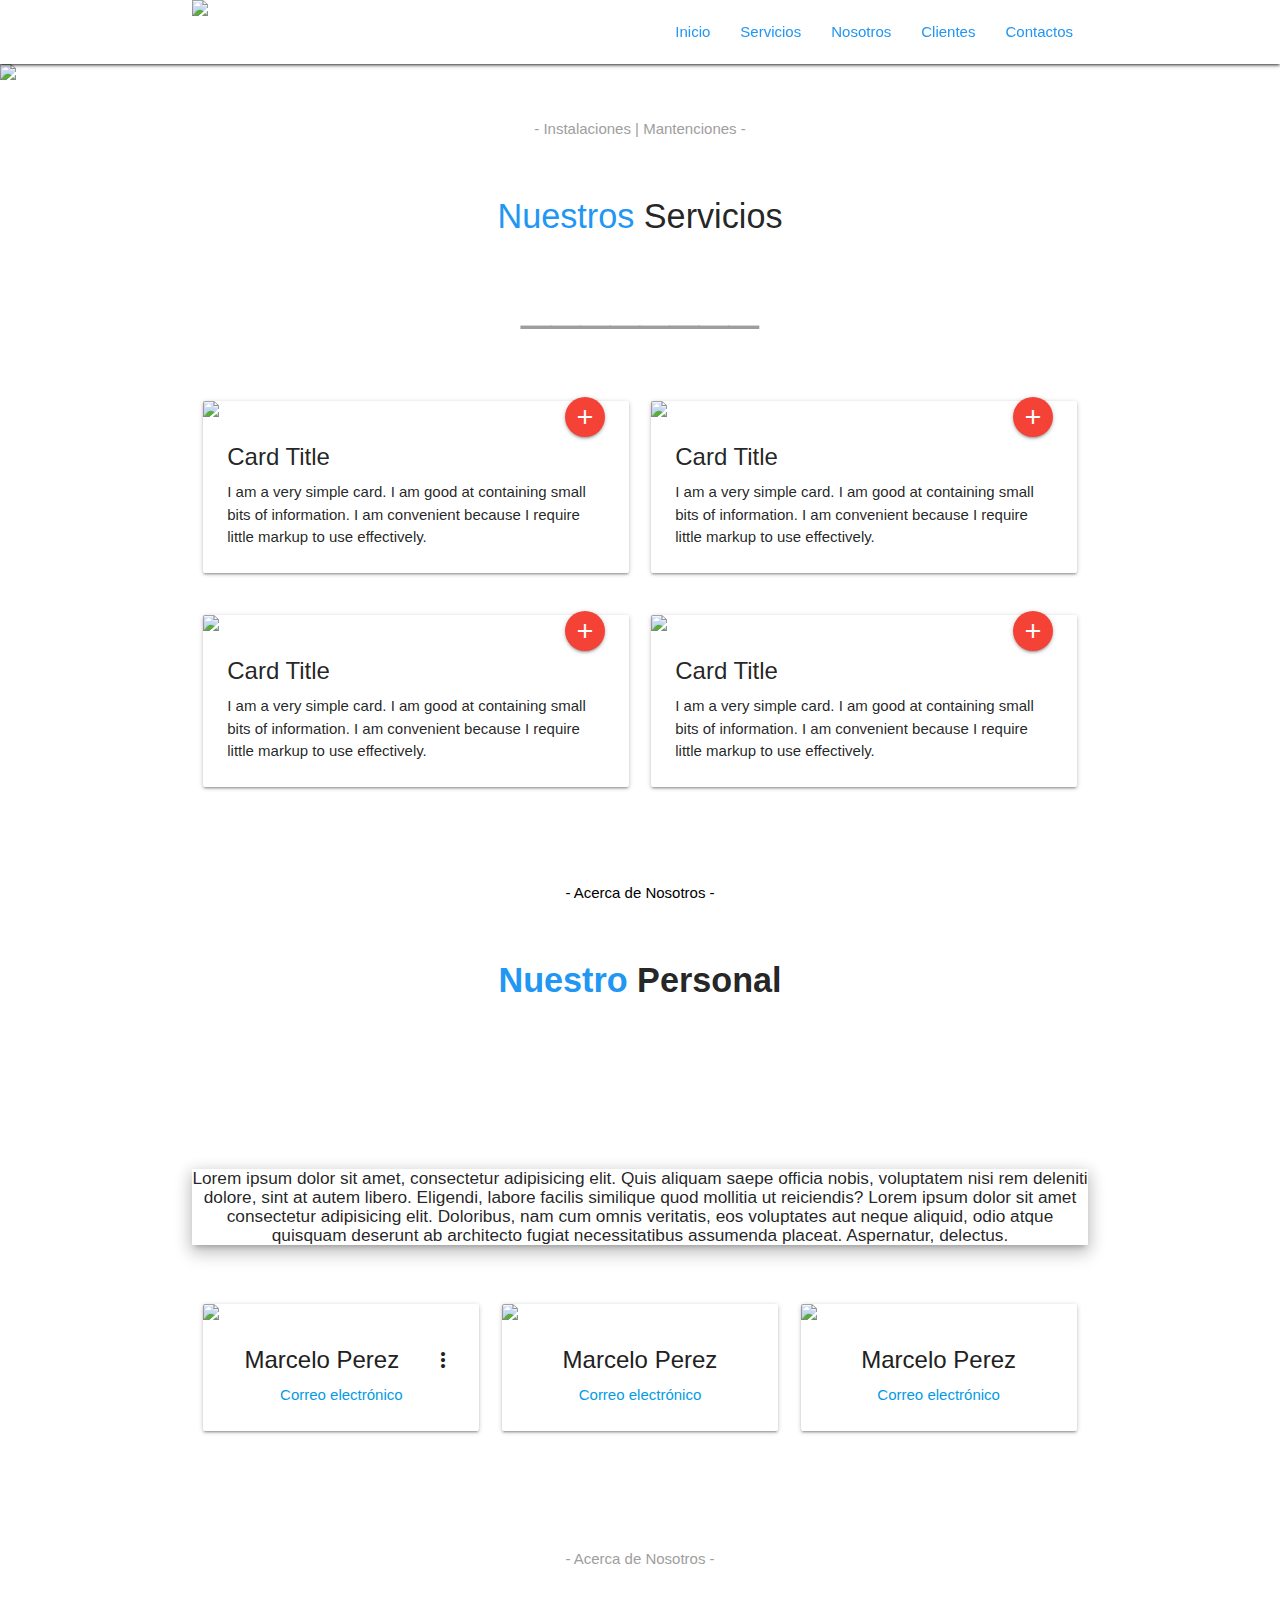
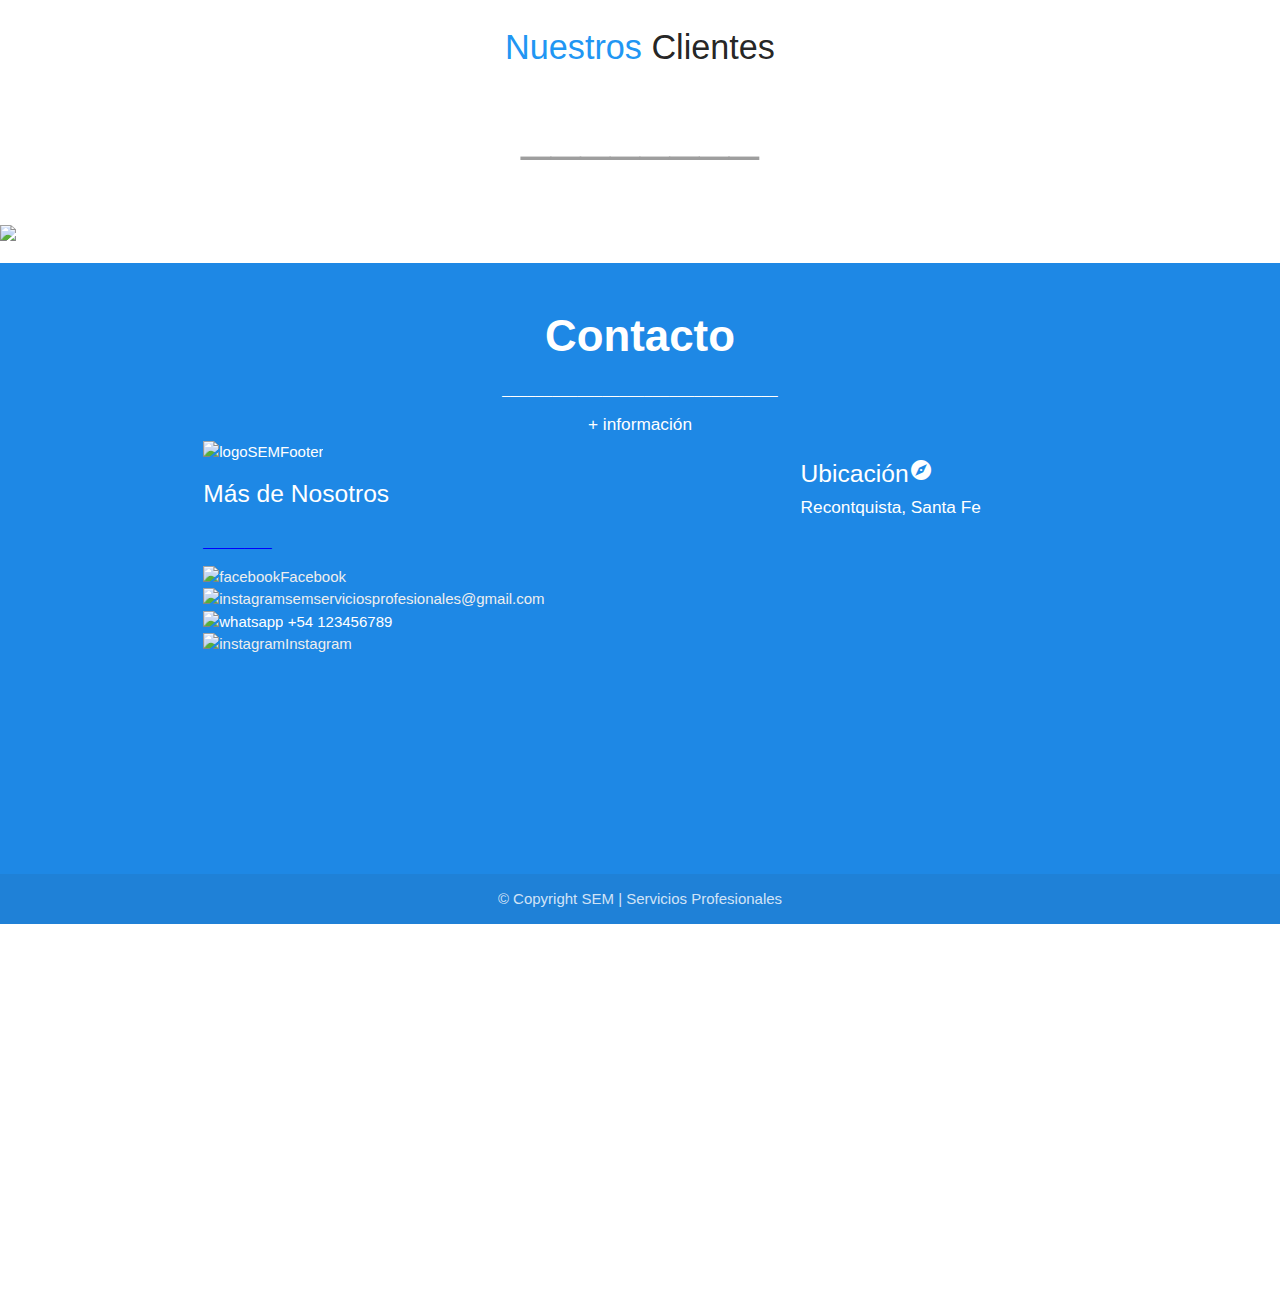
==== index.html @ 1c4431bc "navbar fixed para acceso a li" ====
<!DOCTYPE html>
<html lang="en">

<head>
    <meta charset="UTF-8" />
    <meta http-equiv="X-UA-Compatible" content="IE=edge" />
    <meta name="viewport" content="width=device-width, initial-scale=1.0" />

    <!-- Title -->
    <title>SEM | Servicios Profesionales</title>

    <!-- Meta -->
    <meta name="description" content="Somos una empresa dedicada a brindar asesoramiento en materia de
    Seguridad y Salud Ocupacional, Medio Ambiente, Calidad y Servicios de
    Ingeniería en general a empresas de diferentes rubros y/o actividades,
    buscando a través de nuestro servicio acompañar al crecimiento de sus
    unidades de negocio.">
    <meta name="keywords" content="SERVICIOS, HIGIENE, SEGURIDAD, GESTION AMBIENTAL, NORMAS ISO, AMBIENTE, SEGURO">

    <!-- Link CSS -->
    <link rel="stylesheet" href="/estilos.css" />

    <!-- Link Fuentes e Íconos -->
    <link rel="preconnect" href="https://fonts.googleapis.com" />
    <link rel="preconnect" href="https://fonts.gstatic.com" crossorigin />
    <link href="https://fonts.googleapis.com/css2?family=Open+Sans:wght@300&display=swap" rel="stylesheet" />
    <link href="https://fonts.googleapis.com/icon?family=Material+Icons" rel="stylesheet" />

    <!-- Configuracion de Materilize -->
    <link rel="stylesheet" href="https://cdnjs.cloudflare.com/ajax/libs/materialize/1.0.0/css/materialize.min.css" />

    <!-- Link logo -->
    <link rel="icon" href="images/nuevoLogo.png">
</head>

<body>
    <!-- NAVBAR -->
    <header>
        <nav class="navbar-fixed">
            <nav class="white">
                <div class="nav-wrapper container">
                    <a href="index.html" class="brand-logo"><img class="responsive-img"
                            src="images/semServiciosProfesionalesLogo.png" alt="logoSEM"></a>
                    <a href="#" data-target="mobile-demo" class="sidenav-trigger blue-text"><i
                            class="material-icons">menu</i></a>
                    <ul class="right hide-on-med-and-down">
                        <li><a class="blue-text" href="index.html">Inicio</a></li>
                        <li><a class="blue-text" href="#servicios">Servicios</a></li>
                        <li><a class="blue-text" href="#nosotros">Nosotros</a></li>
                        <li><a class="blue-text" href="#clientes">Clientes</a></li>
                        <li><a class="blue-text" href="#contactos">Contactos</a></li>
                    </ul>
                </div>
            </nav>
        </nav>

        <ul class="sidenav" id="mobile-demo">
            <li class="center">
                <div class="user-view">
                    <div class="background">
                        <img src="images/carousel_3.jpg" alt="fondoSideNav">
                    </div>
                    <a href="#user"><img class="circle" src="images/nuevoLogo.png"></a>
                    <a href="#name"><span class="white-text name">SEM | Servicios Profesionales</span></a>
                    <a href="#email"><span class="white-text email">semserviciosprofesionales@gmail.com</span></a>
                </div>
            </li>

            <li class=" teal lighten-5"><a class="blue-text" href="index.html">Inicio</a></li>
            <li><a class="blue-text" href="#servicios">Servicios</a></li>
            <li class=" teal lighten-5"><a class="blue-text" href="#nosotros">Nosotros</a></li>
            <li><a class="blue-text" href="#clientes">Clientes</a></li>
            <li class=" teal lighten-5"><a class="blue-text" href="#contactos">Contactos</a></li>
        </ul>
    </header>

    <!-- INICIO -->
    <main>
        <!-- CAROUSEL -->
        <div class="carousel carousel-slider">
            <a class="carousel-item" href="#!"><img src="images/imgSlide1.png" /></a>
            <a class="carousel-item" href="#!"><img src="images/imgSlide1.png" /></a>
            <a class="carousel-item" href="#!"><img src="images/imgSlide1.png" /></a>
        </div>

        <!-- SERVICIOS -->
        <br id="servicios">
        <div class="container center">
            <div class="row">
                <div class="col s12">
                    <p class="grey-text cuerpoPresentacionServicio">- Instalaciones | Mantenciones -</p>
                </div>
            </div>
            <div class="row">
                <div class="col s12">
                    <h4 class="cuerpoPresentacionServicio"><span class="blue-text">Nuestros</span> Servicios</h4>
                    <h2 class="grey-text cuerpoPresentacionServicio">________</h2>
                </div>
            </div>
        </div>
        <br>

        <!-- CARTA P/ SERVICIOS -->
        <div class="row container">
            <div class="col s12 m6">
                <div class="card">
                    <div class="card-image">
                        <img src="images/imgSlideIngenieria.png">
                        <a class="btn-floating halfway-fab waves-effect waves-light red"><i
                                class="material-icons">add</i></a>
                    </div>
                    <div class="card-content">
                        <span class="card-title">Card Title</span>
                        <p>I am a very simple card. I am good at containing small bits of information. I am convenient
                            because I require little markup to use effectively.</p>
                    </div>
                </div>
            </div>
            <div class="col s12 m6">
                <div class="card">
                    <div class="card-image">
                        <img src="images/imgSlideIngenieria.png">
                        <a class="btn-floating halfway-fab waves-effect waves-light red"><i
                                class="material-icons">add</i></a>
                    </div>
                    <div class="card-content">
                        <span class="card-title">Card Title</span>
                        <p>I am a very simple card. I am good at containing small bits of information. I am
                            convenient because I require little markup to use effectively.</p>
                    </div>
                </div>
            </div>
        </div>

        <div class="row container">
            <div class="col s12 m6">
                <div class="card">
                    <div class="card-image">
                        <img src="images/imgSlideIngenieria.png">
                        <a class="btn-floating halfway-fab waves-effect waves-light red"><i
                                class="material-icons">add</i></a>
                    </div>
                    <div class="card-content">
                        <span class="card-title">Card Title</span>
                        <p>I am a very simple card. I am good at containing small bits of information. I am convenient
                            because I require little markup to use effectively.</p>
                    </div>
                </div>
            </div>
            <div class="col s12 m6">
                <div class="card">
                    <div class="card-image">
                        <img src="images/imgSlideIngenieria.png">
                        <a class="btn-floating halfway-fab waves-effect waves-light red"><i
                                class="material-icons">add</i></a>
                    </div>
                    <div class="card-content">
                        <span class="card-title">Card Title</span>
                        <p>I am a very simple card. I am good at containing small bits of information. I am
                            convenient because I require little markup to use effectively.</p>
                    </div>
                </div>
            </div>
        </div>

        <!-- NOSOTROS -->
        <div id="nosotros">
            <br><br>
            <div class="container center">
                <div class="row">
                    <div class="col s12">
                        <p class="black-text cuerpoPresentacionServicio">- Acerca de Nosotros -</p>
                    </div>
                </div>
                <div class="row">
                    <div class="col s12">
                        <h4 class="cuerpoPresentacionServicio"><b><span class="blue-text">Nuestro</span> Personal</h4>
                        </b>
                        <h2 class="white-text cuerpoPresentacionServicio">________</h2>
                    </div>
                </div>
            </div>
            <br>

            <div id="cardNosotros" class="container z-depth-3">
                <h6 class="center">
                    Lorem ipsum dolor sit amet, consectetur adipisicing elit. Quis aliquam saepe officia nobis,
                    voluptatem nisi rem deleniti dolore, sint at autem libero. Eligendi, labore facilis similique quod
                    mollitia ut reiciendis? Lorem ipsum dolor sit amet consectetur adipisicing elit. Doloribus, nam cum
                    omnis veritatis, eos voluptates aut neque aliquid, odio atque quisquam deserunt ab architecto fugiat
                    necessitatibus assumenda placeat. Aspernatur, delectus.
                </h6>
            </div>

            <div class="center"><br><br>
                <div class="row container">
                    <div class="col s12 m4">
                        <div class="card">
                            <div class="card-image waves-effect waves-block waves-light">
                                <img class="activator" src="images/marceloPrez.jpg">
                            </div>
                            <div class="card-content">
                                <span class="card-title activator grey-text text-darken-4">Marcelo Perez<i
                                        class="material-icons right">more_vert</i></span>
                                <p><a href="#">Correo electrónico</a></p>
                            </div>
                            <div class="card-reveal">
                                <span class="card-title grey-text text-darken-4">Información Personal</span>
                                <p>
                                    Here is some more information about this product that is only revealed once clicked
                                    on.
                                </p>
                            </div>
                        </div>
                    </div>

                    <div class="col s12 m4">
                        <div class="card">
                            <div class="card-image waves-effect waves-block waves-light">
                                <img class="activator" src="images/marceloPrez.jpg">
                            </div>
                            <div class="card-content">
                                <span class="card-title activator grey-text text-darken-4">Marcelo Perez</span>
                                <p><a href="#">Correo electrónico</a></p>
                            </div>
                            <div class="card-reveal">
                                <span class="card-title grey-text text-darken-4">Información Personal</span>
                                <p>
                                    Here is some more information about this product that is only revealed once clicked
                                    on.
                                </p>
                            </div>
                        </div>
                    </div>

                    <div class="col s12 m4">
                        <div class="card">
                            <div class="card-image waves-effect waves-block waves-light">
                                <img class="activator" src="images/marceloPrez.jpg">
                            </div>
                            <div class="card-content">
                                <span class="card-title activator grey-text text-darken-4">Marcelo Perez</span>
                                <p><a href="#">Correo electrónico</a></p>
                            </div>
                            <div class="card-reveal">
                                <span class="card-title grey-text text-darken-4">Información Personal</span>
                                <p>
                                    Here is some more information about this product that is only revealed once clicked
                                    on.
                                </p>
                            </div>
                        </div>
                    </div>
                </div>
                <br>
            </div>
        </div>

        <!-- CLIENTES -->
        <br><br id="clientes">
        <div class="container center">
            <div class="row">
                <div class="col s12">
                    <p class="grey-text cuerpoPresentacionServicio">- Acerca de Nosotros -</p>
                </div>
            </div>
            <div class="row">
                <div class="col s12">
                    <h4 class="cuerpoPresentacionServicio"><span class="blue-text">Nuestros</span> Clientes</h4>
                    <h2 class="grey-text cuerpoPresentacionServicio">________</h2>
                </div>
            </div>
        </div>
        <br>

        <div class="carousel carousel-slider container">
            <a class="carousel-item" href="#!"><img src="images/tiraEmpresas1.jpg"></a>
            <a class="carousel-item" href="#!"><img src="images/tiraEmpresas2.jpg"></a>
            <a class="carousel-item" href="#!"><img src="images/tiraEmpresas3.jpg"></a>
        </div>
        <br>
    </main>



    <!-- FOOTER -->
    <footer id="contactos" class="page-footer" style="background-color: #1e88e5;">
        <div class="container">
            <div class="row">
                <div class="center container">
                    <h3 class="contactoFooter"><b>Contacto</b></h3>
                    <p class="contactoFooter">_________________________________</p>
                    <h6>+ información</h6>
                </div>

                <div class="col l6 s12">
                    <img class="hide-on-med-and-down" id="imagenFooter" src="images/nuevoLogo.png" alt="logoSEMFooter">
                    <h5>Más de Nosotros</h5>
                    <h5 style="color: blue;"><b>_____</b></h5>
                    <ul>
                        <li class="listFooter">
                            <a class="grey-text text-lighten-3" target="_blank1" href="#"><img class="responsive-img"
                                    src="images/facebook.svg" alt="facebook" /><span>Facebook</span></a>
                        </li>
                        <li class="listFooter">
                            <a class="grey-text text-lighten-3" href="#" target="_blank2"><img class="responsive-img"
                                    src="images/correo.svg"
                                    alt="instagram" /><span>semserviciosprofesionales@gmail.com</span></a>
                        </li>
                        <li class="listFooter">
                            <img src="images/whatsapp.svg" alt="whatsapp" /><span> +54 123456789</span>
                        </li>
                        <li class="listFooter">
                            <a class="grey-text text-lighten-3" href="#" target="_blank3"><img class="responsive-img"
                                    src="images/instagram.svg" alt="instagram" /><span>Instagram</span></a>
                        </li>
                    </ul>
                </div>
                <div class="col l4 offset-l2 s12 hide-on-med-and-down">
                    <h5 class="white-text">Ubicación<i class="material-icons">explore</i></h5>
                    <h6>Recontquista, Santa Fe</h6>
                    <ul>
                        <iframe
                            src="https://www.google.com/maps/embed?pb=!1m18!1m12!1m3!1d55742.57929769755!2d-59.70052361012968!3d-29.167288746682278!2m3!1f0!2f0!3f0!3m2!1i1024!2i768!4f13.1!3m3!1m2!1s0x944eba9a3ba2dbab%3A0x350cd5b5c9792e95!2sReconquista%2C%20Santa%20Fe!5e0!3m2!1ses-419!2sar!4v1646677681670!5m2!1ses-419!2sar"
                            width="400" height="300" style="border:0;" allowfullscreen="" loading="lazy"></iframe>
                    </ul>
                </div>
            </div>
        </div>
        <div class="footer-copyright">
            <div class="container center">© Copyright SEM | Servicios Profesionales</div>
        </div>
    </footer>

    <!-- Configuracion de Materilize -->
    <script src="https://cdnjs.cloudflare.com/ajax/libs/materialize/1.0.0/js/materialize.min.js"></script>
    <!-- NavBar -->
    <script>
        document.addEventListener("DOMContentLoaded", function () {
            var elems = document.querySelectorAll(".sidenav");
            var instances = M.Sidenav.init(elems, {
                preventScrolling: true,
            });
        });
    </script>

    <!-- Carousel -->
    <script>
        document.addEventListener("DOMContentLoaded", function () {
            var elems = document.querySelectorAll(".carousel");
            var instances = M.Carousel.init(elems, {
                duration: 500,
                indicators: true,
                fullWidth: true,
            });
        });
    </script>

    <!-- Tabs -->
    <script>
        var instance = M.Tabs.init(el, {
            swipeable: true,
        });
    </script>

    <!-- Scrollspy -->
    <!-- <script>
        document.addEventListener('DOMContentLoaded', function () {
            var elems = document.querySelectorAll('.scrollspy');
            var instances = M.ScrollSpy.init(elems);
        });
    </script> -->

    <!-- Parallax -->
    <script>
        document.addEventListener("DOMContentLoaded", function () {
            var elems = document.querySelectorAll(".parallax");
            var instances = M.Parallax.init(elems);
        });
    </script>
</body>

</html>
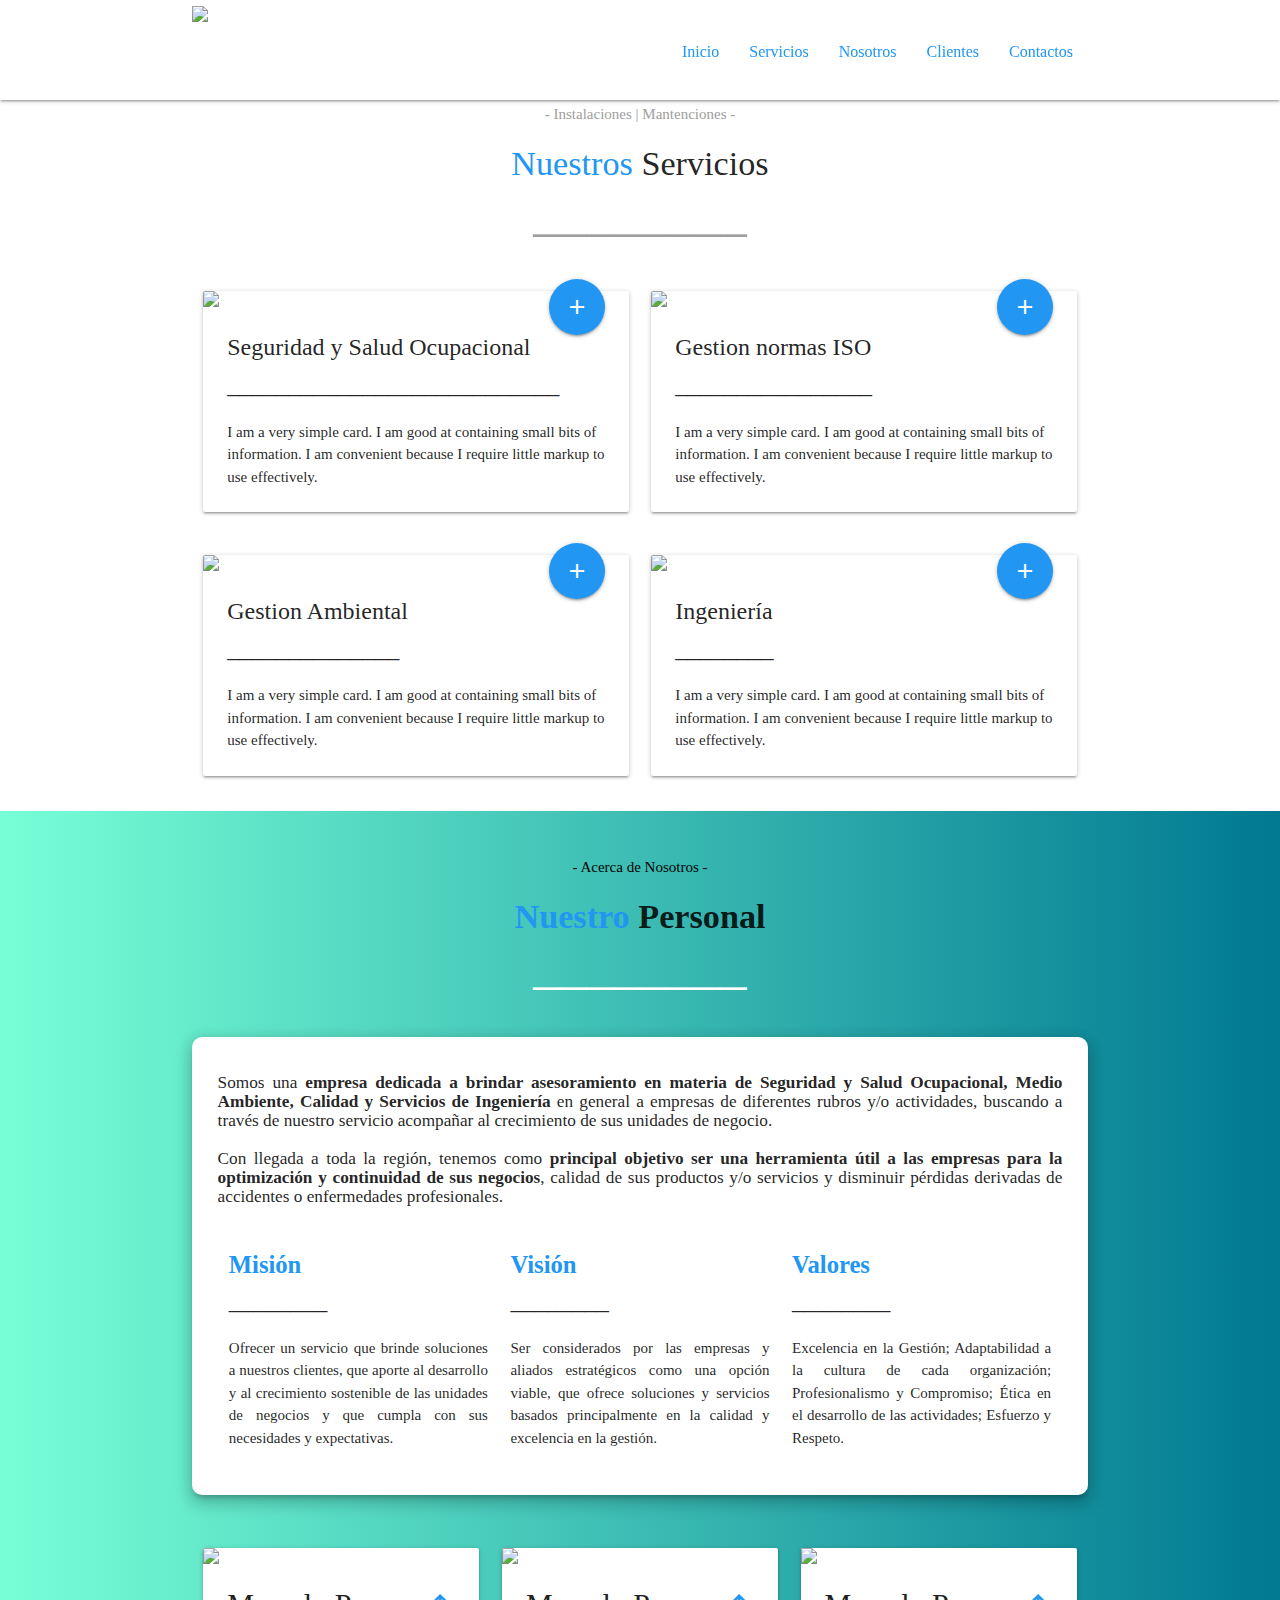
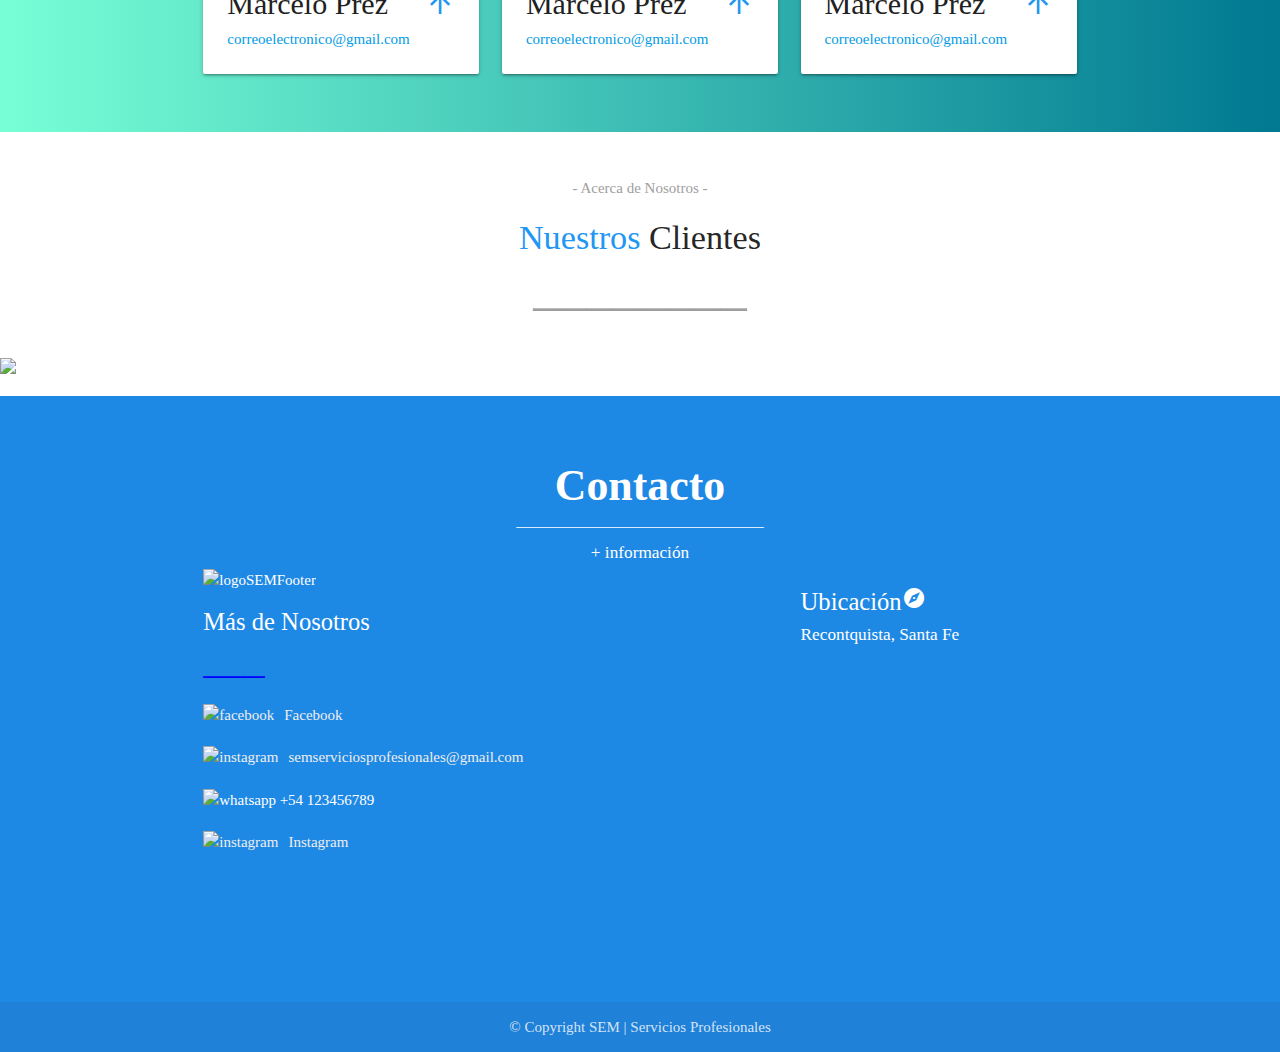
==== commit 8da41686: "todo bonito" ====
--- a/index.html
+++ b/index.html
@@ -36,22 +36,32 @@
 <body>
     <!-- NAVBAR -->
     <header>
-        <nav class="navbar-fixed">
-            <nav class="white">
+        <nav class="navbar-fixed hide-on-med-and-down">
+            <nav class="white navbarConfig">
                 <div class="nav-wrapper container">
                     <a href="index.html" class="brand-logo"><img class="responsive-img"
                             src="images/semServiciosProfesionalesLogo.png" alt="logoSEM"></a>
                     <a href="#" data-target="mobile-demo" class="sidenav-trigger blue-text"><i
                             class="material-icons">menu</i></a>
                     <ul class="right hide-on-med-and-down">
-                        <li><a class="blue-text" href="index.html">Inicio</a></li>
-                        <li><a class="blue-text" href="#servicios">Servicios</a></li>
-                        <li><a class="blue-text" href="#nosotros">Nosotros</a></li>
-                        <li><a class="blue-text" href="#clientes">Clientes</a></li>
-                        <li><a class="blue-text" href="#contactos">Contactos</a></li>
+                        <li><a class="blue-text aFontSize" href="index.html">Inicio</a></li>
+                        <li><a class="blue-text aFontSize" href="#servicios">Servicios</a></li>
+                        <li><a class="blue-text aFontSize" href="#nosotros">Nosotros</a></li>
+                        <li><a class="blue-text aFontSize" href="#clientes">Clientes</a></li>
+                        <li><a class="blue-text aFontSize" href="#contactos">Contactos</a></li>
                     </ul>
                 </div>
             </nav>
+        </nav>
+
+        <!-- NAVBAR PARA MOBILE -->
+        <nav class="navbar-fixed white hide-on-med-and-up">
+            <div class="nav-wrapper container">
+                <a href="index.html" class="brand-logo logo"><img class="responsive-img" src="images/nuevoLogo.png"
+                        style="width: 45px;" alt="logoSEM"></a>
+                <a href="#" data-target="mobile-demo" class="sidenav-trigger blue-text"><i
+                        class="material-icons">menu</i></a>
+            </div>
         </nav>
 
         <ul class="sidenav" id="mobile-demo">
@@ -66,11 +76,21 @@
                 </div>
             </li>
 
-            <li class=" teal lighten-5"><a class="blue-text" href="index.html">Inicio</a></li>
-            <li><a class="blue-text" href="#servicios">Servicios</a></li>
-            <li class=" teal lighten-5"><a class="blue-text" href="#nosotros">Nosotros</a></li>
-            <li><a class="blue-text" href="#clientes">Clientes</a></li>
-            <li class=" teal lighten-5"><a class="blue-text" href="#contactos">Contactos</a></li>
+            <blockquote class="blockquote">
+                <li><a style="padding-left: 0;" href="index.html">Inicio</a></li>
+            </blockquote>
+            <blockquote class="blockquote">
+                <li><a style="padding-left: 0;" href="#servicios">Servicios</a></li>
+            </blockquote>
+            <blockquote class="blockquote">
+                <li><a style="padding-left: 0;" href="#nosotros">Nosotros</a></li>
+            </blockquote>
+            <blockquote class="blockquote">
+                <li><a style="padding-left: 0;" href="#clientes">Clientes</a></li>
+            </blockquote>
+            <blockquote class="blockquote">
+                <li><a style="padding-left: 0;" href="#contactos">Contactos</a></li>
+            </blockquote>
         </ul>
     </header>
 
@@ -103,28 +123,32 @@
         <!-- CARTA P/ SERVICIOS -->
         <div class="row container">
             <div class="col s12 m6">
-                <div class="card">
+                <div class="card hoverable">
                     <div class="card-image">
                         <img src="images/imgSlideIngenieria.png">
-                        <a class="btn-floating halfway-fab waves-effect waves-light red"><i
+                        <a href="servicios/SySO.html"
+                            class="btn-floating halfway-fab waves-effect waves-light blue btn-large"><i
                                 class="material-icons">add</i></a>
                     </div>
                     <div class="card-content">
-                        <span class="card-title">Card Title</span>
+                        <span class="card-title cuerpoPresentacionServicio">Seguridad y Salud Ocupacional</span>
+                        <h5 class="cuerpoPresentacionServicio">___________________________</h5><br>
                         <p>I am a very simple card. I am good at containing small bits of information. I am convenient
                             because I require little markup to use effectively.</p>
                     </div>
                 </div>
             </div>
             <div class="col s12 m6">
-                <div class="card">
+                <div class="card hoverable">
                     <div class="card-image">
                         <img src="images/imgSlideIngenieria.png">
-                        <a class="btn-floating halfway-fab waves-effect waves-light red"><i
+                        <a href="servicios/normasISO.html"
+                            class="btn-floating halfway-fab waves-effect waves-light blue btn-large"><i
                                 class="material-icons">add</i></a>
                     </div>
                     <div class="card-content">
-                        <span class="card-title">Card Title</span>
+                        <span class="card-title cuerpoPresentacionServicio">Gestion normas ISO</span>
+                        <h5 class="cuerpoPresentacionServicio">________________</h5><br>
                         <p>I am a very simple card. I am good at containing small bits of information. I am
                             convenient because I require little markup to use effectively.</p>
                     </div>
@@ -134,28 +158,32 @@
 
         <div class="row container">
             <div class="col s12 m6">
-                <div class="card">
+                <div class="card hoverable">
                     <div class="card-image">
                         <img src="images/imgSlideIngenieria.png">
-                        <a class="btn-floating halfway-fab waves-effect waves-light red"><i
+                        <a href="servicios/gestionAmbiental.html"
+                            class="btn-floating halfway-fab waves-effect waves-light blue btn-large"><i
                                 class="material-icons">add</i></a>
                     </div>
                     <div class="card-content">
-                        <span class="card-title">Card Title</span>
+                        <span class="card-title cuerpoPresentacionServicio">Gestion Ambiental</span>
+                        <h5 class="cuerpoPresentacionServicio">______________</h5><br>
                         <p>I am a very simple card. I am good at containing small bits of information. I am convenient
                             because I require little markup to use effectively.</p>
                     </div>
                 </div>
             </div>
             <div class="col s12 m6">
-                <div class="card">
+                <div class="card hoverable">
                     <div class="card-image">
                         <img src="images/imgSlideIngenieria.png">
-                        <a class="btn-floating halfway-fab waves-effect waves-light red"><i
+                        <a href="servicios/ingenieria.html"
+                            class="btn-floating halfway-fab waves-effect waves-light blue btn-large"><i
                                 class="material-icons">add</i></a>
                     </div>
                     <div class="card-content">
-                        <span class="card-title">Card Title</span>
+                        <span class="card-title cuerpoPresentacionServicio">Ingeniería</span>
+                        <h5 class="cuerpoPresentacionServicio">________</h5><br>
                         <p>I am a very simple card. I am good at containing small bits of information. I am
                             convenient because I require little markup to use effectively.</p>
                     </div>
@@ -183,29 +211,62 @@
             <br>
 
             <div id="cardNosotros" class="container z-depth-3">
-                <h6 class="center">
-                    Lorem ipsum dolor sit amet, consectetur adipisicing elit. Quis aliquam saepe officia nobis,
-                    voluptatem nisi rem deleniti dolore, sint at autem libero. Eligendi, labore facilis similique quod
-                    mollitia ut reiciendis? Lorem ipsum dolor sit amet consectetur adipisicing elit. Doloribus, nam cum
-                    omnis veritatis, eos voluptates aut neque aliquid, odio atque quisquam deserunt ab architecto fugiat
-                    necessitatibus assumenda placeat. Aspernatur, delectus.
-                </h6>
+                <div class="row">
+                    <h6>
+                        Somos una <b>empresa dedicada a brindar asesoramiento en materia de
+                            Seguridad y Salud Ocupacional, Medio Ambiente, Calidad y Servicios de
+                            Ingeniería</b> en general a empresas de diferentes rubros y/o actividades,
+                        buscando a través de nuestro servicio acompañar al crecimiento de sus
+                        unidades de negocio.<br><br>Con llegada a toda la región, tenemos como <b>principal objetivo ser
+                            una
+                            herramienta útil a las empresas para la optimización y continuidad de sus
+                            negocios</b>, calidad de sus productos y/o servicios y disminuir pérdidas
+                        derivadas de accidentes o enfermedades profesionales.
+                    </h6>
+                </div>
+
+                <div class="row hide-on-med-and-down">
+                    <div class="col s4">
+                        <h5 class="card-title blue-text"><b>Misión</b></h5>
+                        <h5 class="cuerpoPresentacionServicio">________</h5><br>
+                        <span>Ofrecer un servicio que brinde soluciones a nuestros clientes, que
+                            aporte al desarrollo y al crecimiento sostenible de las unidades de
+                            negocios y que cumpla con sus necesidades y expectativas.</span>
+                    </div>
+                    <div class="col s4">
+                        <h5 class="card-title blue-text"><b>Visión</b></h5>
+                        <h5 class="cuerpoPresentacionServicio">________</h5><br>
+                        <span>Ser considerados por las empresas y aliados estratégicos como una
+                            opción viable, que ofrece soluciones y servicios basados
+                            principalmente en la calidad y excelencia en la gestión.</span>
+                    </div>
+                    <div class="col s4">
+                        <h5 class="card-title blue-text"><b>Valores</b></h5>
+                        <h5 class="cuerpoPresentacionServicio">________</h5><br>
+                        <span>Excelencia en la Gestión; Adaptabilidad a la cultura de cada
+                            organización; Profesionalismo y Compromiso; Ética en el desarrollo
+                            de las actividades; Esfuerzo y Respeto.</span>
+                    </div>
+                </div>
             </div>
 
             <div class="center"><br><br>
                 <div class="row container">
                     <div class="col s12 m4">
-                        <div class="card">
+                        <div class="card hoverable">
                             <div class="card-image waves-effect waves-block waves-light">
                                 <img class="activator" src="images/marceloPrez.jpg">
                             </div>
-                            <div class="card-content">
-                                <span class="card-title activator grey-text text-darken-4">Marcelo Perez<i
-                                        class="material-icons right">more_vert</i></span>
-                                <p><a href="#">Correo electrónico</a></p>
-                            </div>
-                            <div class="card-reveal">
-                                <span class="card-title grey-text text-darken-4">Información Personal</span>
+                            <div class="card-content left-align">
+                                <span class="card-title activator grey-text text-darken-4"
+                                    style="font-size: 30px;">Marcelo Prez<i
+                                        class="material-icons right blue-text small">arrow_upward</i></span>
+                                <p><a href="#">correoelectronico@gmail.com</a></p>
+                            </div>
+                            <div class="card-reveal left-align">
+                                <span class="card-title grey-text text-darken-4">+ información<i
+                                        class="material-icons right blue-text small">arrow_downward</i></span>
+                                <br>
                                 <p>
                                     Here is some more information about this product that is only revealed once clicked
                                     on.
@@ -215,16 +276,20 @@
                     </div>
 
                     <div class="col s12 m4">
-                        <div class="card">
+                        <div class="card hoverable">
                             <div class="card-image waves-effect waves-block waves-light">
                                 <img class="activator" src="images/marceloPrez.jpg">
                             </div>
-                            <div class="card-content">
-                                <span class="card-title activator grey-text text-darken-4">Marcelo Perez</span>
-                                <p><a href="#">Correo electrónico</a></p>
-                            </div>
-                            <div class="card-reveal">
-                                <span class="card-title grey-text text-darken-4">Información Personal</span>
+                            <div class="card-content left-align">
+                                <span class="card-title activator grey-text text-darken-4"
+                                    style="font-size: 30px;">Marcelo Prez<i
+                                        class="material-icons right blue-text small">arrow_upward</i></span>
+                                <p><a href="#">correoelectronico@gmail.com</a></p>
+                            </div>
+                            <div class="card-reveal left-align">
+                                <span class="card-title grey-text text-darken-4">+ información<i
+                                        class="material-icons right blue-text small">arrow_downward</i></span>
+                                <br>
                                 <p>
                                     Here is some more information about this product that is only revealed once clicked
                                     on.
@@ -234,16 +299,20 @@
                     </div>
 
                     <div class="col s12 m4">
-                        <div class="card">
+                        <div class="card hoverable">
                             <div class="card-image waves-effect waves-block waves-light">
                                 <img class="activator" src="images/marceloPrez.jpg">
                             </div>
-                            <div class="card-content">
-                                <span class="card-title activator grey-text text-darken-4">Marcelo Perez</span>
-                                <p><a href="#">Correo electrónico</a></p>
-                            </div>
-                            <div class="card-reveal">
-                                <span class="card-title grey-text text-darken-4">Información Personal</span>
+                            <div class="card-content left-align">
+                                <span class="card-title activator grey-text text-darken-4"
+                                    style="font-size: 30px;">Marcelo Prez<i
+                                        class="material-icons right blue-text small">arrow_upward</i></span>
+                                <p><a href="#">correoelectronico@gmail.com</a></p>
+                            </div>
+                            <div class="card-reveal left-align">
+                                <span class="card-title grey-text text-darken-4">+ información<i
+                                        class="material-icons right blue-text small">arrow_downward</i></span>
+                                <br>
                                 <p>
                                     Here is some more information about this product that is only revealed once clicked
                                     on.
@@ -285,6 +354,7 @@
 
     <!-- FOOTER -->
     <footer id="contactos" class="page-footer" style="background-color: #1e88e5;">
+        <br><br>
         <div class="container">
             <div class="row">
                 <div class="center container">
--- a/estilos.css
+++ b/estilos.css
@@ -0,0 +1,126 @@
+/* Configuracion de fuente y general*/
+html {
+    scroll-behavior: smooth;
+}
+
+@font-face {
+    font-family: letraSEMWeb;
+    src: url(fonts/otf/SFNSDisplay-Light.otf);
+}
+
+* {
+    font-family: letraSEMWeb;
+}
+
+/* Configuracion de NavBar */
+/* Logo en MOBILE alineado a la derecha */
+/* .logo {
+    margin-left: 115px;
+} */
+
+.navbarConfig {
+    height: 100px;
+}
+
+.navbar-fixed {
+    height: 100px;
+}
+
+nav ul {
+    padding-top: 20px;
+}
+
+.aFontSize {
+    font-size: 16px;
+}
+
+.blockquote {
+    margin: 0;
+    border-left: 5px solid #1565c0;
+}
+
+nav .nav-wrapper a img {
+    /* ACOMPAÑA AL NAVBAR GRANDE: width: 270px; */
+    width: 270px;
+    padding-top: 6px;
+}
+
+.sidenav a img {
+    margin-left: 105px;
+}
+
+/* Configuracion cuerpo servicios*/
+.configSubservicio {
+    padding-top: 5%;
+    padding-bottom: 5%;
+}
+
+.presentacionService {
+    padding-top: 5%;
+    padding-bottom: 5%;
+}
+
+.cuerpoPresentacionServicio {
+    margin-top: 0;
+    margin-bottom: 0;
+}
+
+/* Configuracion de Nosotros */
+#nosotros {
+    background: #007991;
+    /* fallback for old browsers */
+    background: -webkit-linear-gradient(to right, #78ffd6, #007991);
+    /* Chrome 10-25, Safari 5.1-6 */
+    background: linear-gradient(to right, #78ffd6, #007991);
+    /* W3C, IE 10+/ Edge, Firefox 16+, Chrome 26+, Opera 12+, Safari 7+ */
+}
+
+#cardNosotros {
+    background-color: white;
+    border: 0 solid;
+    border-radius: 10px;
+    padding: 2%;
+    text-align: justify;
+}
+
+/* Configuracion de footer */
+h3,
+.contactoFooter {
+    margin-bottom: 0;
+}
+
+p,
+.contactoFooter {
+    margin-top: 0;
+}
+
+h5,
+.contactoFooter {
+    margin-top: 0;
+}
+
+.contactoFooterNos {
+    margin-bottom: 0;
+}
+
+.page-footer .listFooter {
+    padding-left: 0;
+}
+
+iframe {
+    width: 150%;
+    border-radius: 10px;
+}
+
+#imagenFooter {
+    width: 125px;
+}
+
+.page-footer ul li {
+    padding: 10px;
+    padding-left: 100px;
+}
+
+.page-footer ul li a img {
+    margin-right: 10px;
+}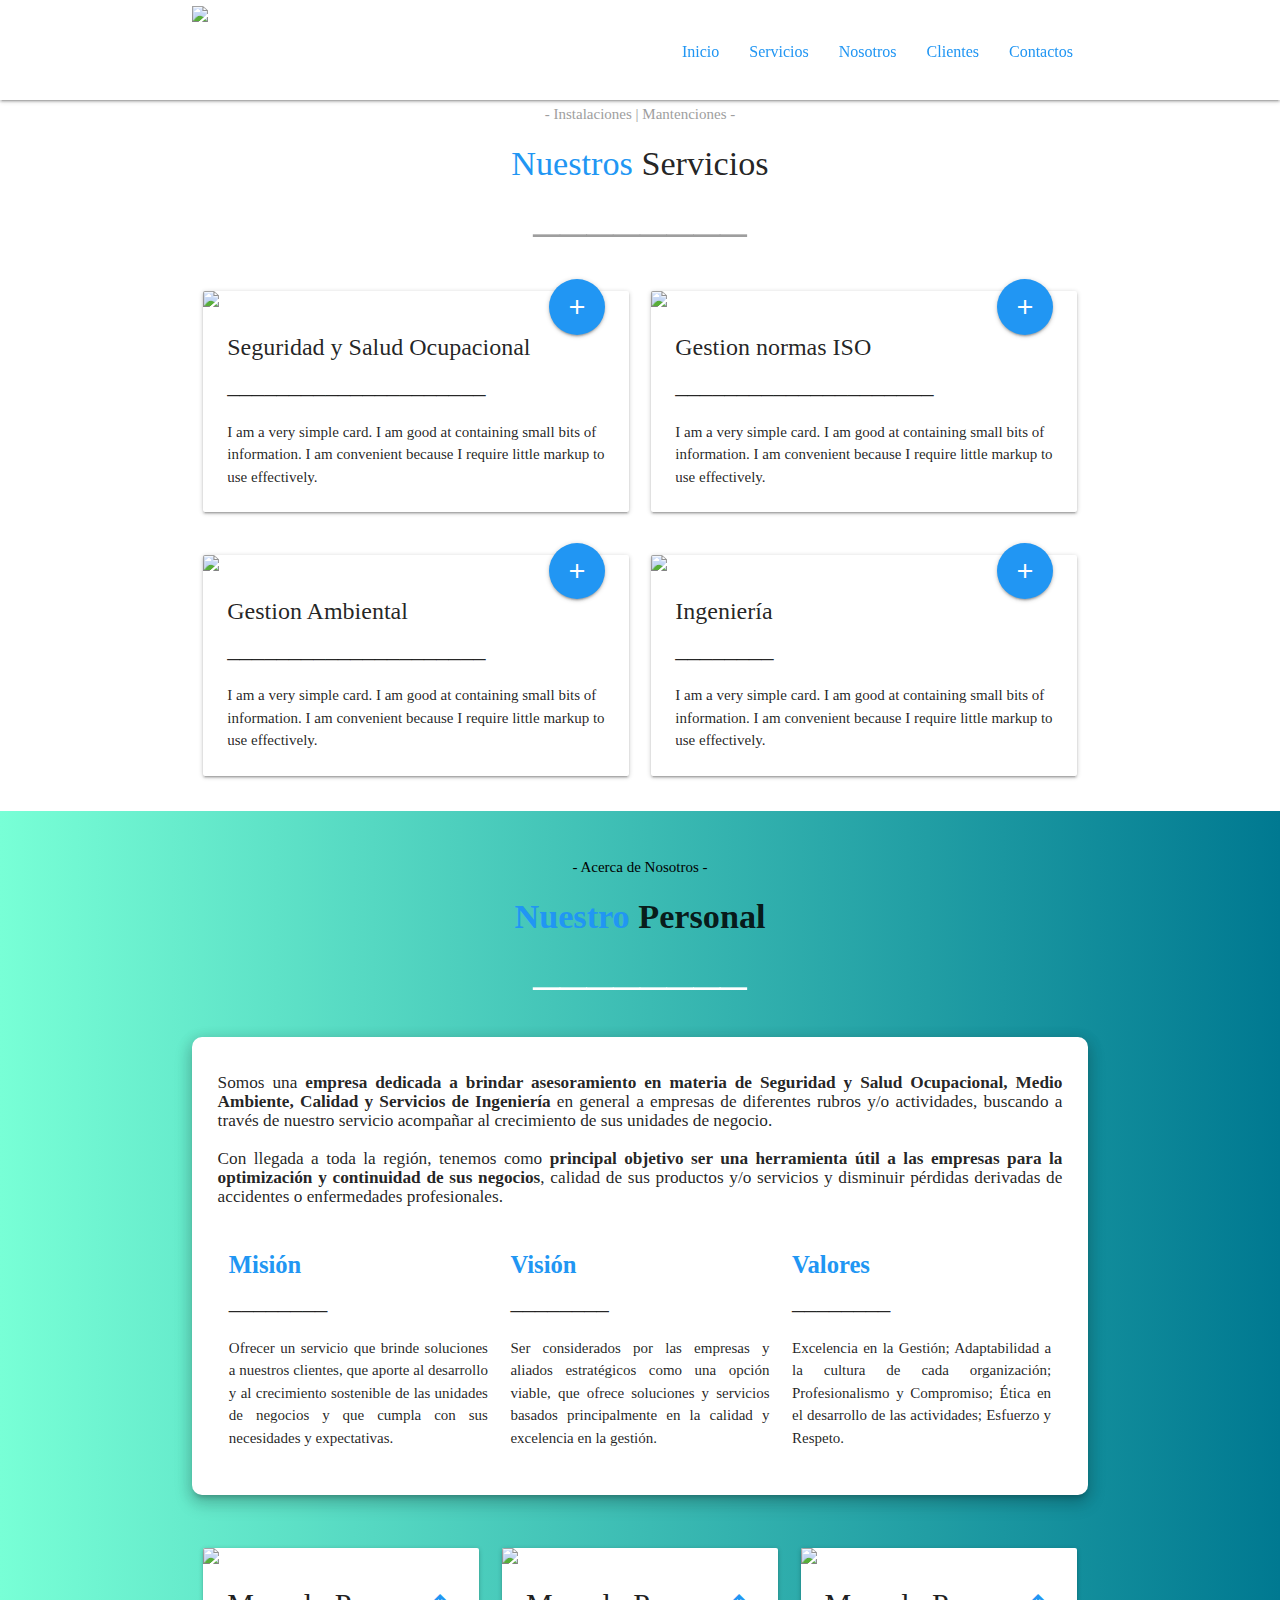
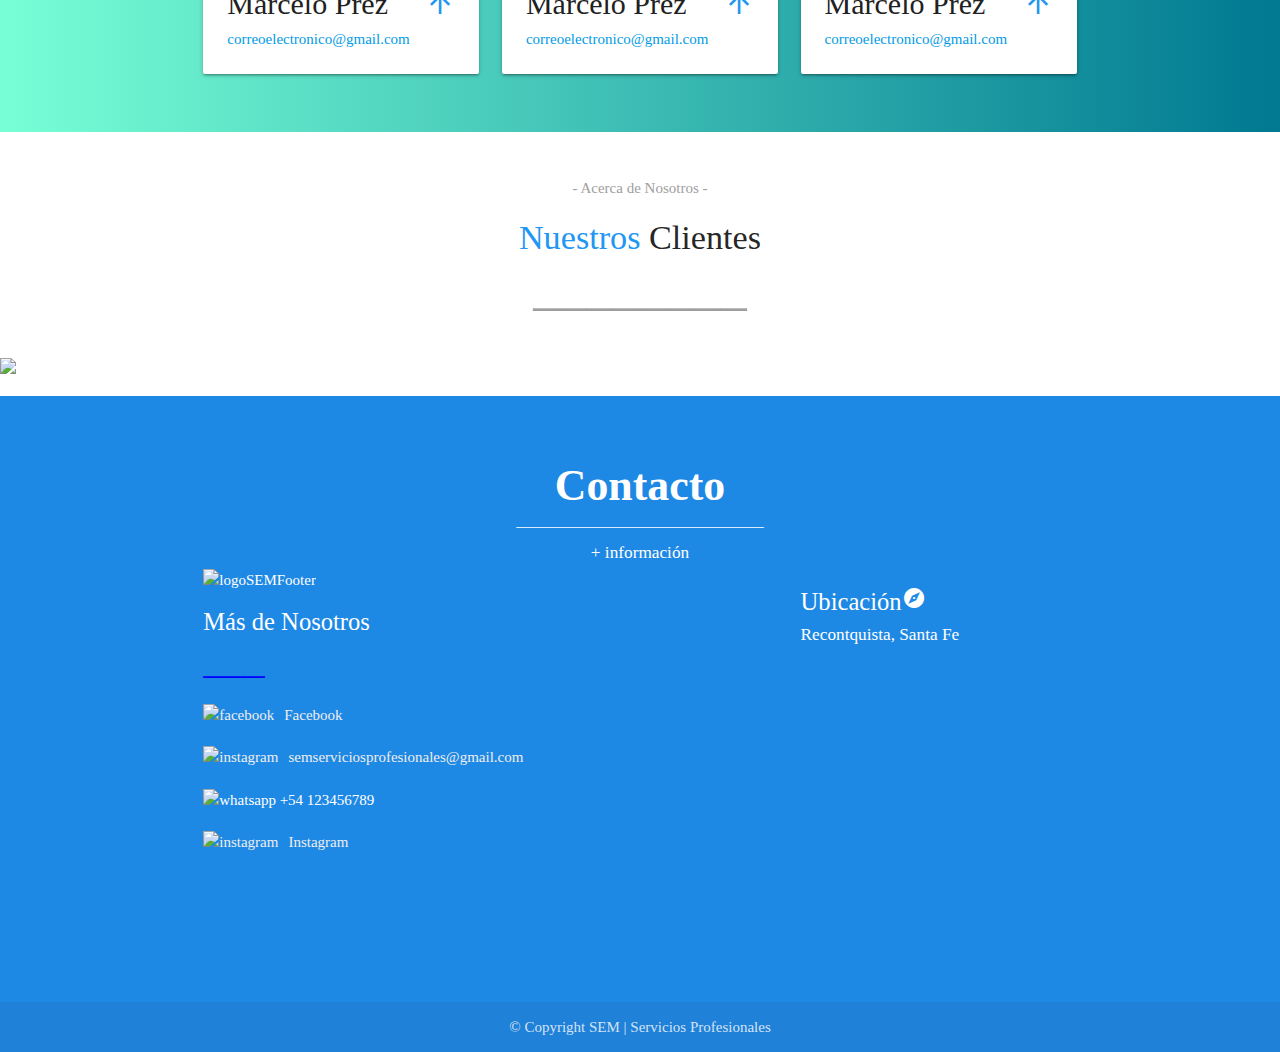
==== commit 188c8ccb: "Servicios responsive" ====
--- a/index.html
+++ b/index.html
@@ -132,7 +132,7 @@
                     </div>
                     <div class="card-content">
                         <span class="card-title cuerpoPresentacionServicio">Seguridad y Salud Ocupacional</span>
-                        <h5 class="cuerpoPresentacionServicio">___________________________</h5><br>
+                        <h5 class="cuerpoPresentacionServicio">_____________________</h5><br>
                         <p>I am a very simple card. I am good at containing small bits of information. I am convenient
                             because I require little markup to use effectively.</p>
                     </div>
@@ -148,7 +148,7 @@
                     </div>
                     <div class="card-content">
                         <span class="card-title cuerpoPresentacionServicio">Gestion normas ISO</span>
-                        <h5 class="cuerpoPresentacionServicio">________________</h5><br>
+                        <h5 class="cuerpoPresentacionServicio">_____________________</h5><br>
                         <p>I am a very simple card. I am good at containing small bits of information. I am
                             convenient because I require little markup to use effectively.</p>
                     </div>
@@ -167,7 +167,7 @@
                     </div>
                     <div class="card-content">
                         <span class="card-title cuerpoPresentacionServicio">Gestion Ambiental</span>
-                        <h5 class="cuerpoPresentacionServicio">______________</h5><br>
+                        <h5 class="cuerpoPresentacionServicio">_____________________</h5><br>
                         <p>I am a very simple card. I am good at containing small bits of information. I am convenient
                             because I require little markup to use effectively.</p>
                     </div>
--- a/estilos.css
+++ b/estilos.css
@@ -13,6 +13,7 @@
 }
 
 /* Configuracion de NavBar */
+
 /* Logo en MOBILE alineado a la derecha */
 /* .logo {
     margin-left: 115px;
@@ -40,7 +41,6 @@
 }
 
 nav .nav-wrapper a img {
-    /* ACOMPAÑA AL NAVBAR GRANDE: width: 270px; */
     width: 270px;
     padding-top: 6px;
 }
@@ -56,8 +56,8 @@
 }
 
 .presentacionService {
-    padding-top: 5%;
-    padding-bottom: 5%;
+    padding-top: 10%;
+    padding-bottom: 7%;
 }
 
 .cuerpoPresentacionServicio {
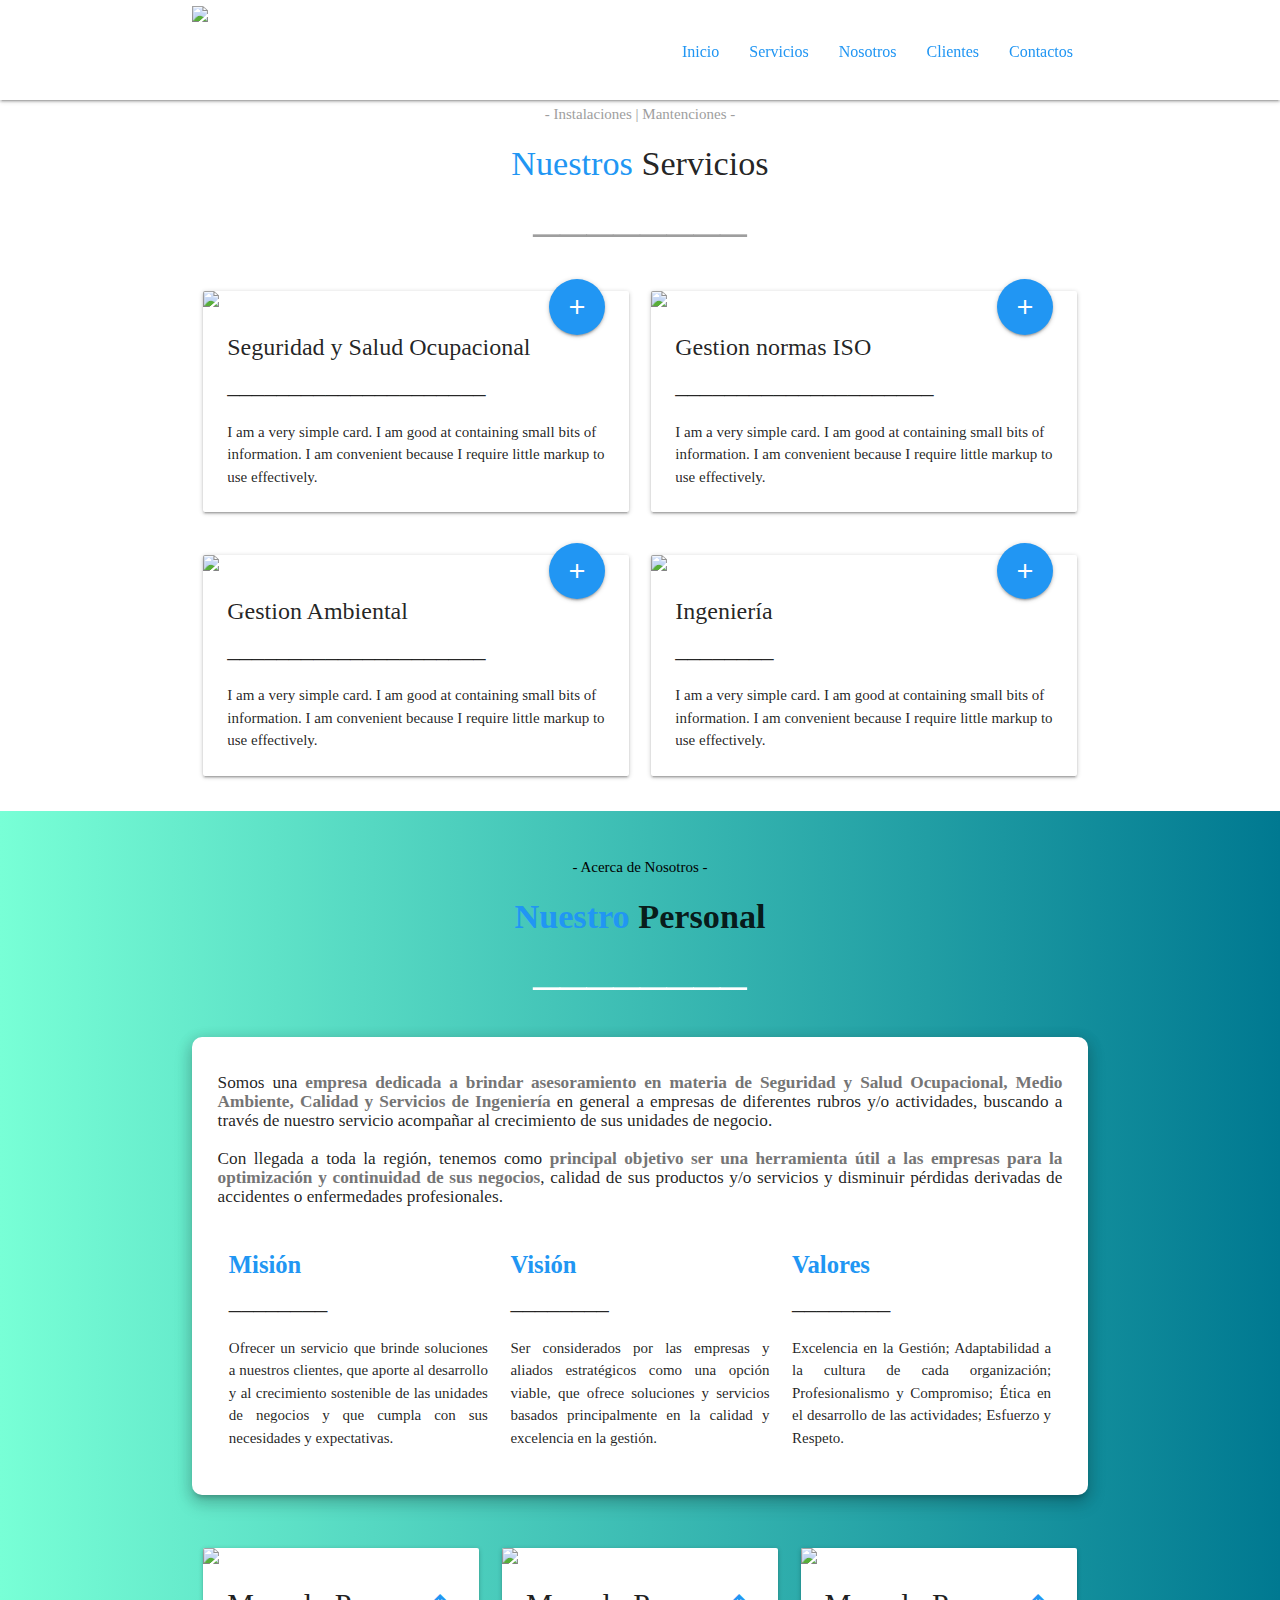
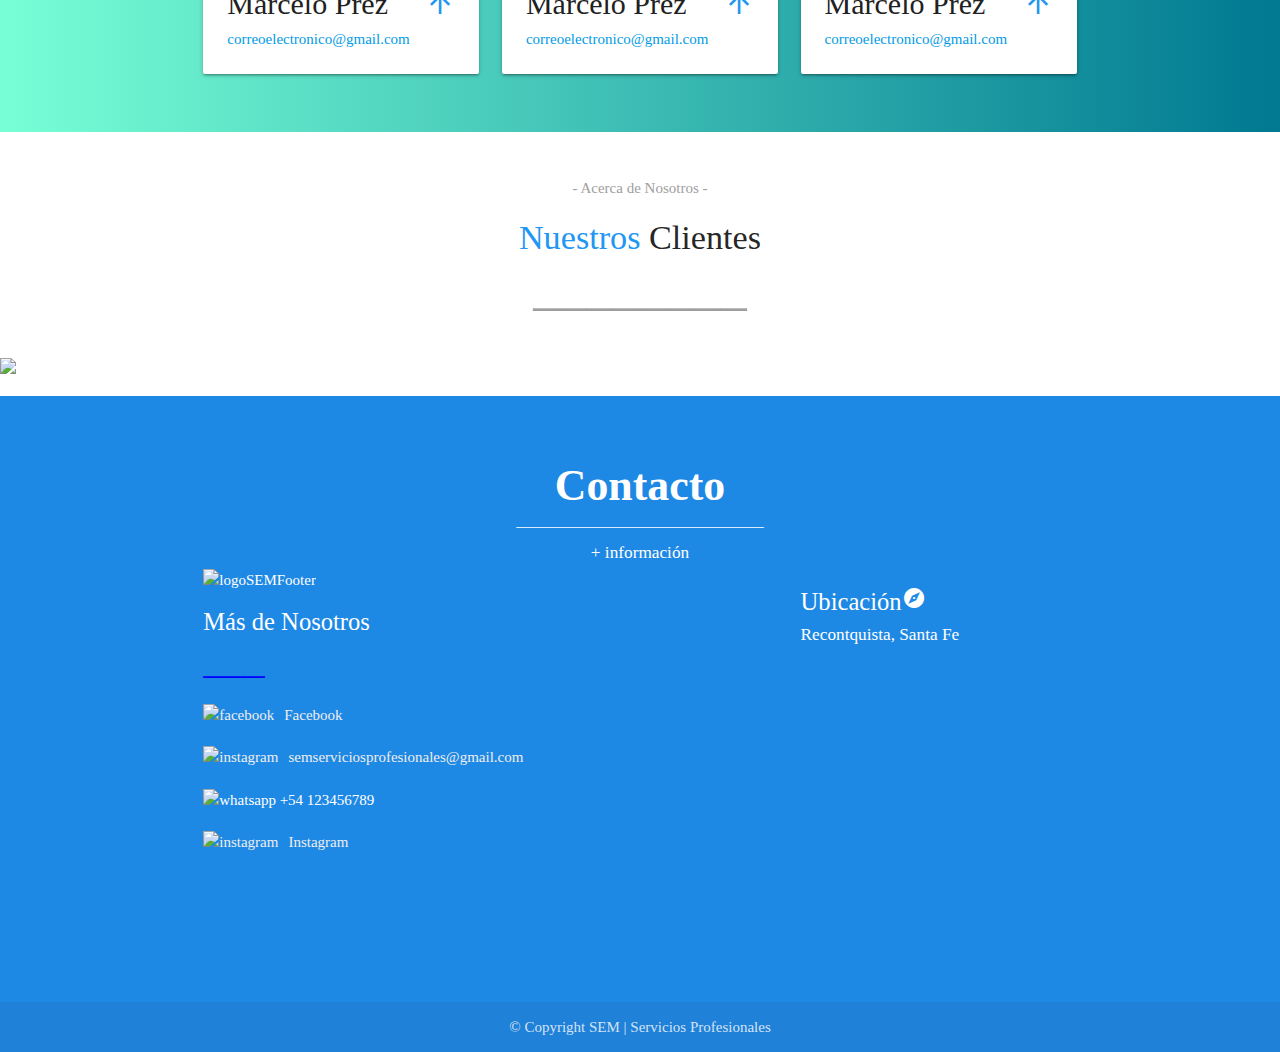
==== commit b19a5dfb: "text darken gris en nosotros" ====
--- a/index.html
+++ b/index.html
@@ -213,11 +213,12 @@
             <div id="cardNosotros" class="container z-depth-3">
                 <div class="row">
                     <h6>
-                        Somos una <b>empresa dedicada a brindar asesoramiento en materia de
+                        Somos una <b class="grey-text text-darken-1">empresa dedicada a brindar asesoramiento en materia de
                             Seguridad y Salud Ocupacional, Medio Ambiente, Calidad y Servicios de
                             Ingeniería</b> en general a empresas de diferentes rubros y/o actividades,
                         buscando a través de nuestro servicio acompañar al crecimiento de sus
-                        unidades de negocio.<br><br>Con llegada a toda la región, tenemos como <b>principal objetivo ser
+                        unidades de negocio.<br><br>Con llegada a toda la región, tenemos como <b
+                            class="grey-text text-darken-1">principal objetivo ser
                             una
                             herramienta útil a las empresas para la optimización y continuidad de sus
                             negocios</b>, calidad de sus productos y/o servicios y disminuir pérdidas
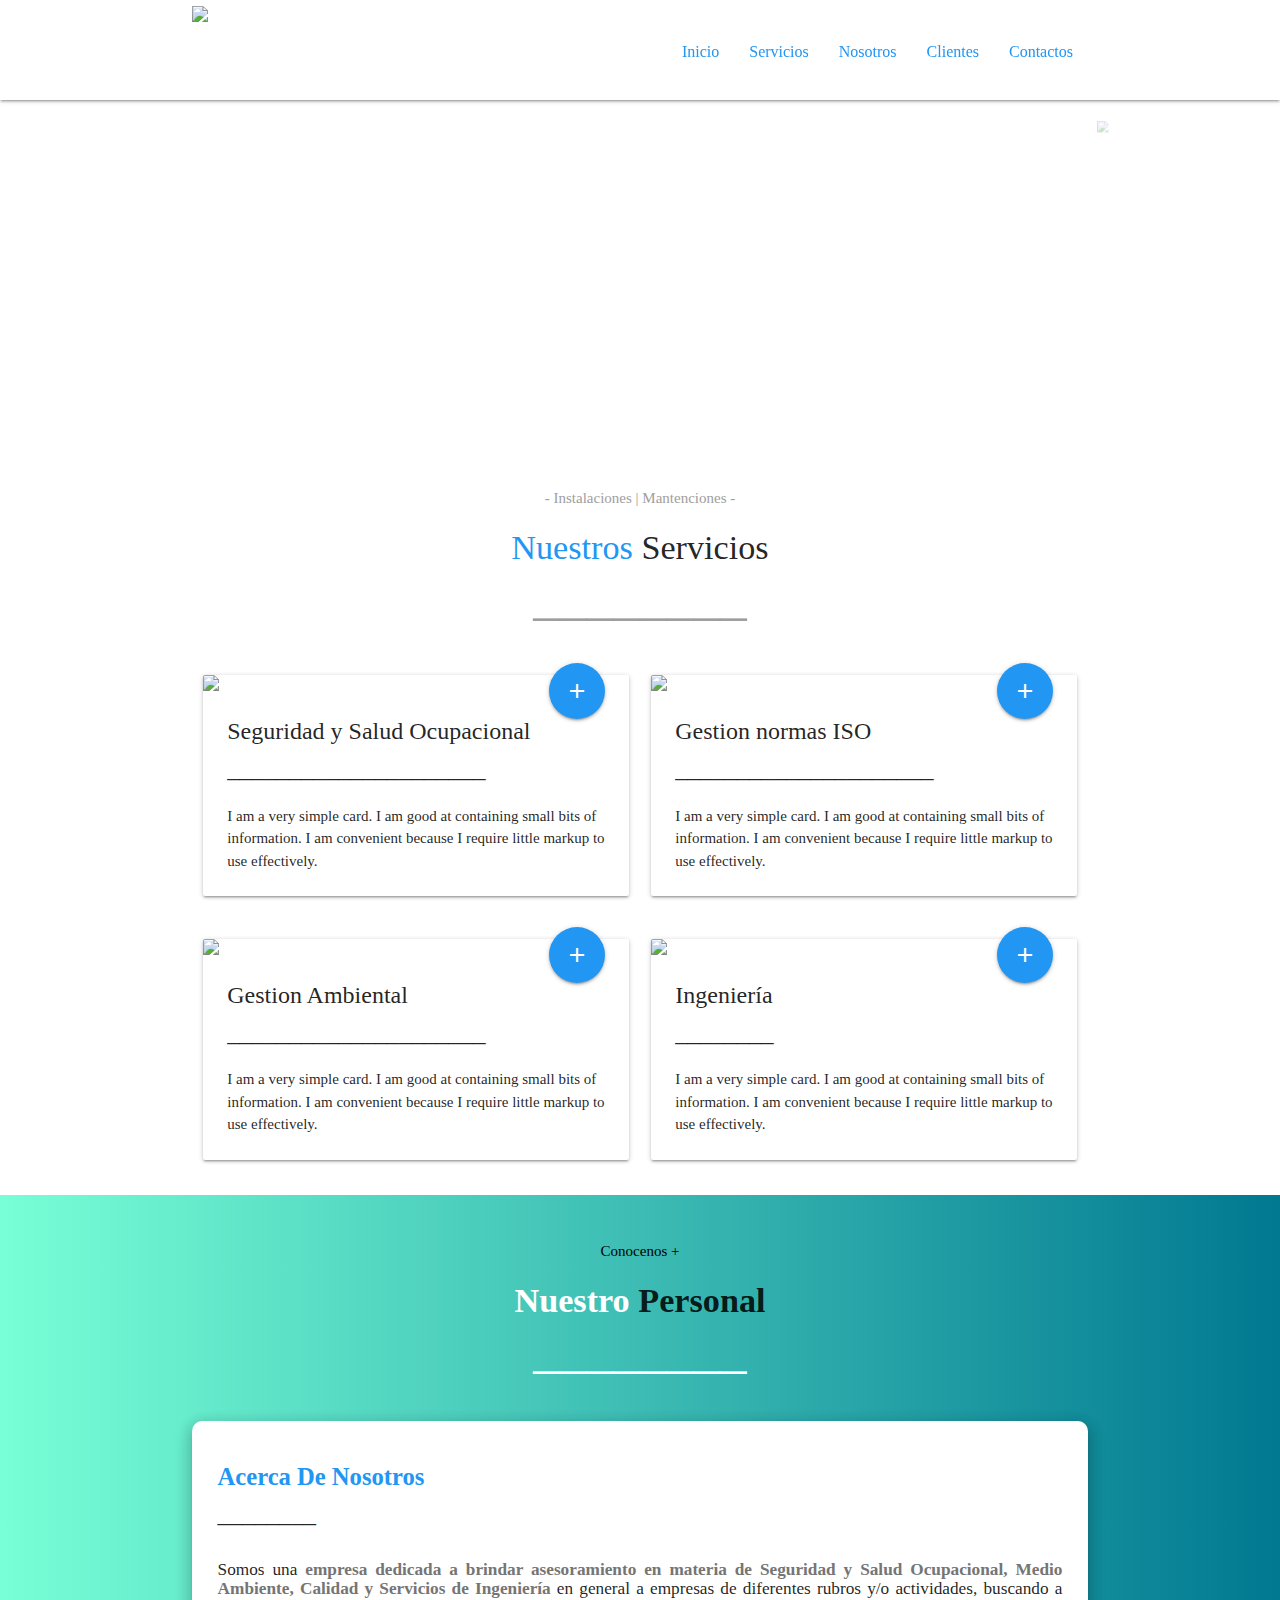
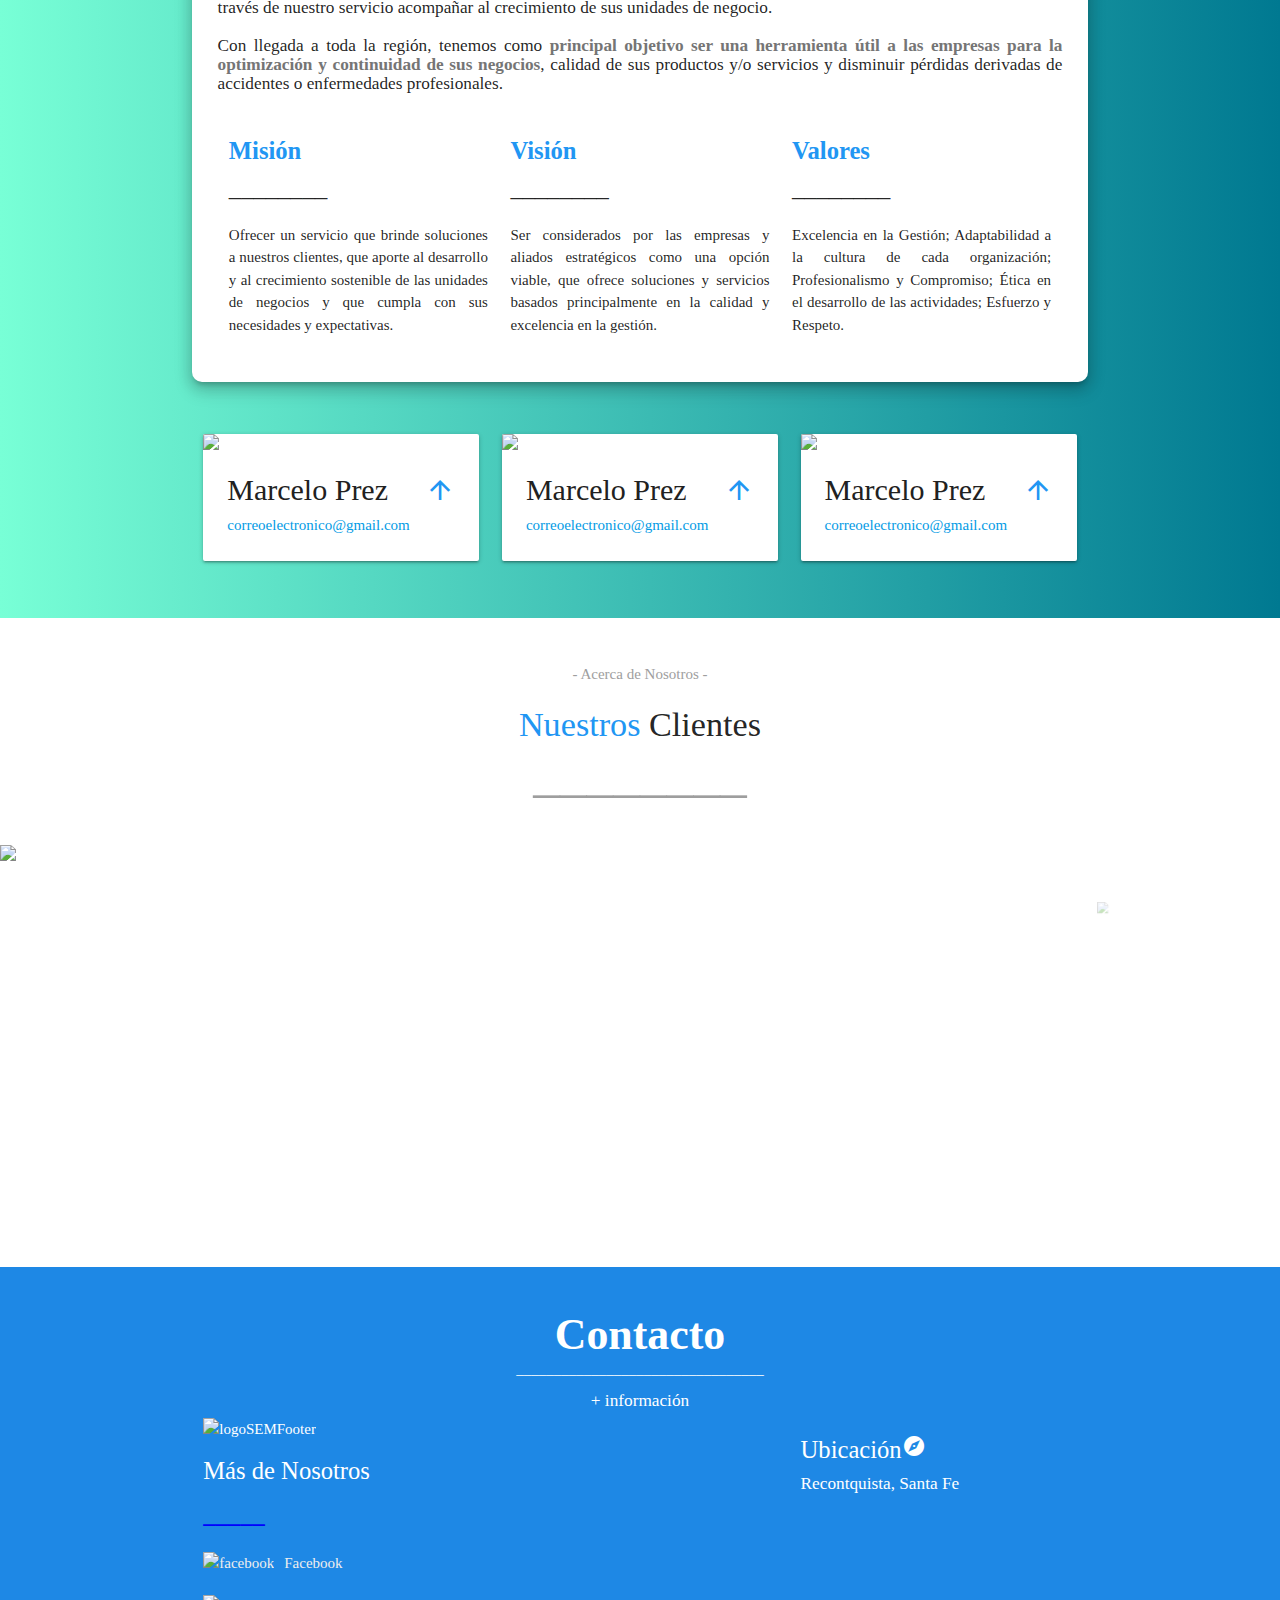
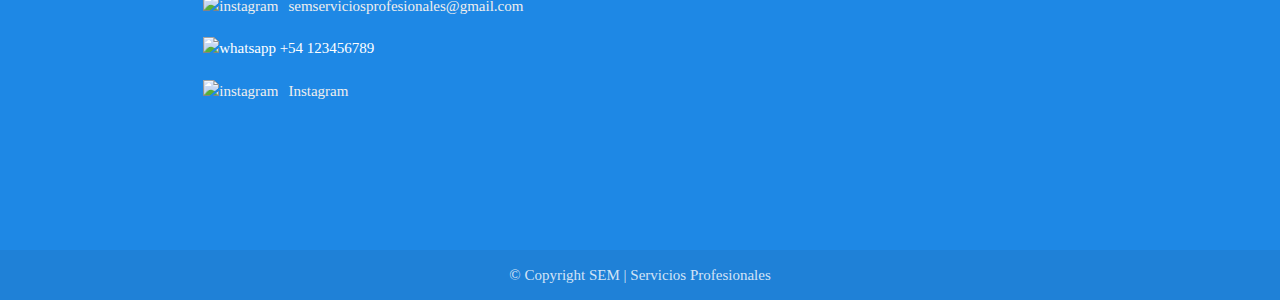
==== commit 8e55171f: "cambios max width" ====
--- a/index.html
+++ b/index.html
@@ -99,8 +99,8 @@
         <!-- CAROUSEL -->
         <div class="carousel carousel-slider">
             <a class="carousel-item" href="#!"><img src="images/imgSlide1.png" /></a>
-            <a class="carousel-item" href="#!"><img src="images/imgSlide1.png" /></a>
-            <a class="carousel-item" href="#!"><img src="images/imgSlide1.png" /></a>
+            <a class="carousel-item" href="#!"><img src="images/imgSlide2.png" /></a>
+            <a class="carousel-item" href="#!"><img src="images/imgSlide3.png" /></a>
         </div>
 
         <!-- SERVICIOS -->
@@ -192,17 +192,17 @@
         </div>
 
         <!-- NOSOTROS -->
-        <div id="nosotros">
+        <div id="nosotros" style="background-color: #1e88e5;">
             <br><br>
             <div class="container center">
                 <div class="row">
                     <div class="col s12">
-                        <p class="black-text cuerpoPresentacionServicio">- Acerca de Nosotros -</p>
+                        <p class="black-text cuerpoPresentacionServicio">Conocenos +</p>
                     </div>
                 </div>
                 <div class="row">
                     <div class="col s12">
-                        <h4 class="cuerpoPresentacionServicio"><b><span class="blue-text">Nuestro</span> Personal</h4>
+                        <h4 class="cuerpoPresentacionServicio"><b><span class="white-text">Nuestro</span> Personal</h4>
                         </b>
                         <h2 class="white-text cuerpoPresentacionServicio">________</h2>
                     </div>
@@ -212,8 +212,11 @@
 
             <div id="cardNosotros" class="container z-depth-3">
                 <div class="row">
+                    <h5 class="card-title blue-text"><b>Acerca De Nosotros</b></h5>
+                    <h5 class="cuerpoPresentacionServicio">________</h5><br>
                     <h6>
-                        Somos una <b class="grey-text text-darken-1">empresa dedicada a brindar asesoramiento en materia de
+                        Somos una <b class="grey-text text-darken-1">empresa dedicada a brindar asesoramiento en materia
+                            de
                             Seguridad y Salud Ocupacional, Medio Ambiente, Calidad y Servicios de
                             Ingeniería</b> en general a empresas de diferentes rubros y/o actividades,
                         buscando a través de nuestro servicio acompañar al crecimiento de sus
@@ -355,7 +358,7 @@
 
     <!-- FOOTER -->
     <footer id="contactos" class="page-footer" style="background-color: #1e88e5;">
-        <br><br>
+        <br>
         <div class="container">
             <div class="row">
                 <div class="center container">
@@ -422,11 +425,11 @@
             var instances = M.Carousel.init(elems, {
                 duration: 500,
                 indicators: true,
-                fullWidth: true,
+                // fullWidth: true,
             });
         });
     </script>
-
+    
     <!-- Tabs -->
     <script>
         var instance = M.Tabs.init(el, {
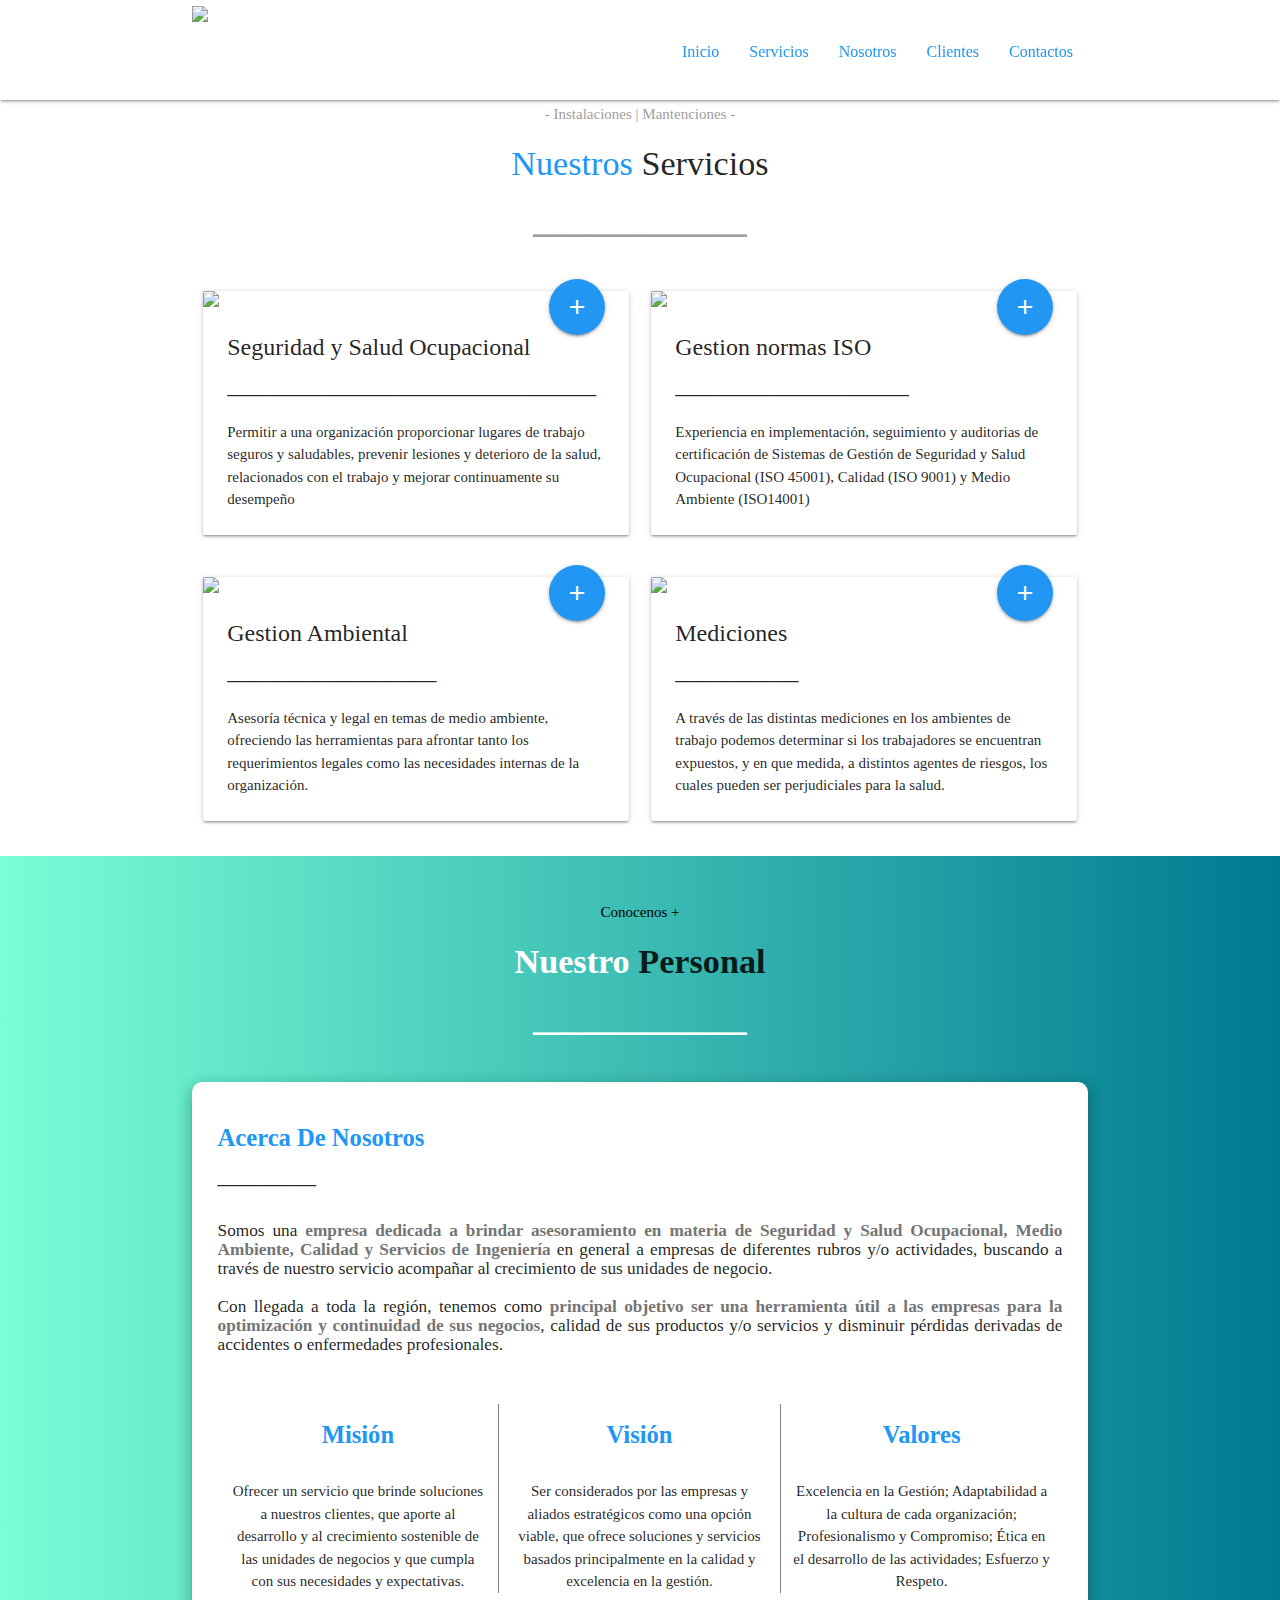
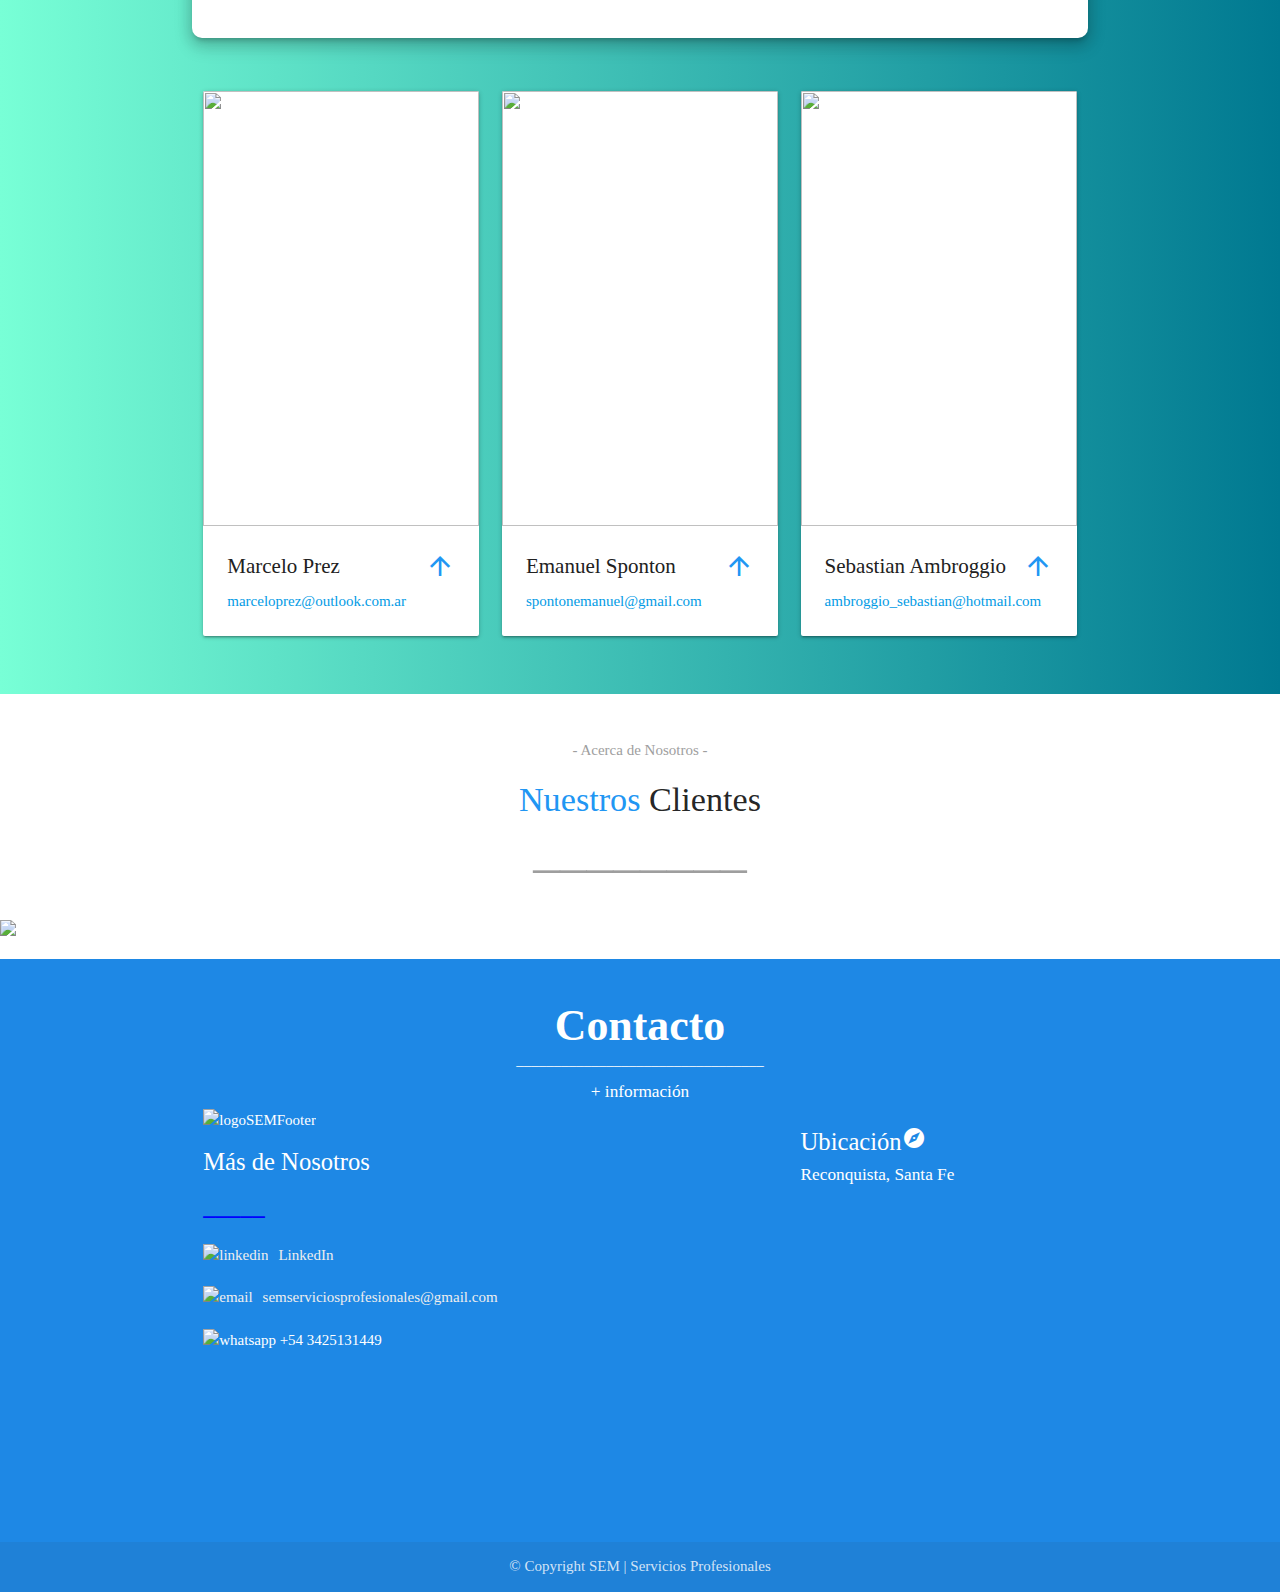
==== commit e43a20b8: "Link de LinkedIn agregado" ====
--- a/index.html
+++ b/index.html
@@ -44,7 +44,7 @@
                     <a href="#" data-target="mobile-demo" class="sidenav-trigger blue-text"><i
                             class="material-icons">menu</i></a>
                     <ul class="right hide-on-med-and-down">
-                        <li><a class="blue-text aFontSize" href="index.html">Inicio</a></li>
+                        <li><a class="blue-text aFontSize" href="#inicio">Inicio</a></li>
                         <li><a class="blue-text aFontSize" href="#servicios">Servicios</a></li>
                         <li><a class="blue-text aFontSize" href="#nosotros">Nosotros</a></li>
                         <li><a class="blue-text aFontSize" href="#clientes">Clientes</a></li>
@@ -58,7 +58,7 @@
         <nav class="navbar-fixed white hide-on-med-and-up">
             <div class="nav-wrapper container">
                 <a href="index.html" class="brand-logo logo"><img class="responsive-img" src="images/nuevoLogo.png"
-                        style="width: 45px;" alt="logoSEM"></a>
+                        style="width: 40px;" alt="logoSEM"></a>
                 <a href="#" data-target="mobile-demo" class="sidenav-trigger blue-text"><i
                         class="material-icons">menu</i></a>
             </div>
@@ -77,7 +77,7 @@
             </li>
 
             <blockquote class="blockquote">
-                <li><a style="padding-left: 0;" href="index.html">Inicio</a></li>
+                <li><a style="padding-left: 0;" href="#inicioMobile">Inicio</a></li>
             </blockquote>
             <blockquote class="blockquote">
                 <li><a style="padding-left: 0;" href="#servicios">Servicios</a></li>
@@ -97,10 +97,17 @@
     <!-- INICIO -->
     <main>
         <!-- CAROUSEL -->
-        <div class="carousel carousel-slider">
+        <div id="inicio" class="carousel carousel-slider hide-on-med-and-down">
             <a class="carousel-item" href="#!"><img src="images/imgSlide1.png" /></a>
             <a class="carousel-item" href="#!"><img src="images/imgSlide2.png" /></a>
-            <a class="carousel-item" href="#!"><img src="images/imgSlide3.png" /></a>
+            <a class="carousel-item" href="#!"><img src="images/FormacionPersonal (1).jpg" /></a>
+        </div>
+
+        <!-- MOBILE -->
+        <div id="inicioMobile" class="carousel carousel-slider hide-on-med-and-up">
+            <a class="carousel-item" href="#!"><img src="images/imgSlide1.png" /></a>
+            <a class="carousel-item" href="#!"><img src="images/imgSlide2.png" /></a>
+            <a class="carousel-item" href="#!"><img src="images/FormacionPersonal (1).jpg" /></a>
         </div>
 
         <!-- SERVICIOS -->
@@ -132,25 +139,30 @@
                     </div>
                     <div class="card-content">
                         <span class="card-title cuerpoPresentacionServicio">Seguridad y Salud Ocupacional</span>
-                        <h5 class="cuerpoPresentacionServicio">_____________________</h5><br>
-                        <p>I am a very simple card. I am good at containing small bits of information. I am convenient
-                            because I require little markup to use effectively.</p>
+                        <h5 class="cuerpoPresentacionServicio hide-on-med-and-down">______________________________</h5>
+                        <h5 class="cuerpoPresentacionServicio hide-on-med-and-up">__________________</h5><br>
+                        <p>Permitir a una organización proporcionar lugares de trabajo seguros y saludables, prevenir
+                            lesiones y deterioro de la salud, relacionados con el trabajo y mejorar continuamente su
+                            desempeño</p>
                     </div>
                 </div>
             </div>
             <div class="col s12 m6">
                 <div class="card hoverable">
                     <div class="card-image">
-                        <img src="images/imgSlideIngenieria.png">
+                        <img src="images/NormasISO.jpeg">
                         <a href="servicios/normasISO.html"
                             class="btn-floating halfway-fab waves-effect waves-light blue btn-large"><i
                                 class="material-icons">add</i></a>
                     </div>
                     <div class="card-content">
                         <span class="card-title cuerpoPresentacionServicio">Gestion normas ISO</span>
-                        <h5 class="cuerpoPresentacionServicio">_____________________</h5><br>
-                        <p>I am a very simple card. I am good at containing small bits of information. I am
-                            convenient because I require little markup to use effectively.</p>
+                        <h5 class="cuerpoPresentacionServicio">___________________</h5><br>
+                        <p>Experiencia en implementación, seguimiento y
+                            auditorias de certificación de Sistemas de Gestión de Seguridad y Salud Ocupacional (ISO
+                            45001), Calidad (ISO 9001) y
+                            Medio Ambiente (ISO14001)
+                        </p>
                     </div>
                 </div>
             </div>
@@ -160,32 +172,36 @@
             <div class="col s12 m6">
                 <div class="card hoverable">
                     <div class="card-image">
-                        <img src="images/imgSlideIngenieria.png">
+                        <img src="images/GestionAmbiental.jpeg">
                         <a href="servicios/gestionAmbiental.html"
                             class="btn-floating halfway-fab waves-effect waves-light blue btn-large"><i
                                 class="material-icons">add</i></a>
                     </div>
                     <div class="card-content">
                         <span class="card-title cuerpoPresentacionServicio">Gestion Ambiental</span>
-                        <h5 class="cuerpoPresentacionServicio">_____________________</h5><br>
-                        <p>I am a very simple card. I am good at containing small bits of information. I am convenient
-                            because I require little markup to use effectively.</p>
+                        <h5 class="cuerpoPresentacionServicio">_________________</h5><br>
+                        <p> Asesoría técnica y legal en temas de medio ambiente, ofreciendo las herramientas para
+                            afrontar tanto los requerimientos legales como las necesidades internas de la organización.
+                        </p>
                     </div>
                 </div>
             </div>
             <div class="col s12 m6">
                 <div class="card hoverable">
                     <div class="card-image">
-                        <img src="images/imgSlideIngenieria.png">
-                        <a href="servicios/ingenieria.html"
+                        <img src="images/Mediciones.jpg">
+                        <a href="servicios/medicion.html"
                             class="btn-floating halfway-fab waves-effect waves-light blue btn-large"><i
                                 class="material-icons">add</i></a>
                     </div>
                     <div class="card-content">
-                        <span class="card-title cuerpoPresentacionServicio">Ingeniería</span>
-                        <h5 class="cuerpoPresentacionServicio">________</h5><br>
-                        <p>I am a very simple card. I am good at containing small bits of information. I am
-                            convenient because I require little markup to use effectively.</p>
+                        <span class="card-title cuerpoPresentacionServicio">Mediciones</span>
+                        <h5 class="cuerpoPresentacionServicio">__________</h5><br>
+                        <p> A través de las distintas mediciones en los ambientes de trabajo podemos determinar si los
+                            trabajadores se encuentran
+                            expuestos, y en que medida, a distintos agentes de riesgos, los cuales pueden ser
+                            perjudiciales para la salud.
+                        </p>
                     </div>
                 </div>
             </div>
@@ -212,9 +228,10 @@
 
             <div id="cardNosotros" class="container z-depth-3">
                 <div class="row">
-                    <h5 class="card-title blue-text"><b>Acerca De Nosotros</b></h5>
-                    <h5 class="cuerpoPresentacionServicio">________</h5><br>
-                    <h6>
+                    <h5 class="card-title blue-text hide-on-med-and-down"><b>Acerca De Nosotros</b></h5>
+                    <h5 class="cuerpoPresentacionServicio hide-on-med-and-down">________</h5><br>
+
+                    <h6 class="hide-on-med-and-down">
                         Somos una <b class="grey-text text-darken-1">empresa dedicada a brindar asesoramiento en materia
                             de
                             Seguridad y Salud Ocupacional, Medio Ambiente, Calidad y Servicios de
@@ -227,26 +244,43 @@
                             negocios</b>, calidad de sus productos y/o servicios y disminuir pérdidas
                         derivadas de accidentes o enfermedades profesionales.
                     </h6>
-                </div>
-
-                <div class="row hide-on-med-and-down">
-                    <div class="col s4">
+
+                    <!-- MOBILE -->
+                    <h6 class="container hide-on-med-and-up">
+                        Somos una <b class="grey-text text-darken-1">empresa dedicada a brindar asesoramiento en materia
+                            de Seguridad y Salud Ocupacional, Medio Ambiente, Calidad y Servicios de
+                            Ingeniería</b> en general a empresas de diferentes rubros y/o actividades,
+                        buscando a través de nuestro servicio acompañar al crecimiento de sus
+                        unidades de negocio.<br><br>Con llegada a toda la región, tenemos como <b
+                            class="grey-text text-darken-1">principal objetivo ser una herramienta útil a las empresas
+                            para la optimización y continuidad de sus
+                            negocios</b>, calidad de sus productos y/o servicios y disminuir pérdidas
+                        derivadas de accidentes o enfermedades profesionales.
+                    </h6>
+                </div>
+
+                <br>
+
+                <div class="row hide-on-med-and-down center">
+                    <div class="col s4" style="border-right: 1px solid; border-color: gray;">
                         <h5 class="card-title blue-text"><b>Misión</b></h5>
-                        <h5 class="cuerpoPresentacionServicio">________</h5><br>
+                        <br>
                         <span>Ofrecer un servicio que brinde soluciones a nuestros clientes, que
                             aporte al desarrollo y al crecimiento sostenible de las unidades de
                             negocios y que cumpla con sus necesidades y expectativas.</span>
                     </div>
-                    <div class="col s4">
+
+                    <div class="col s4" style="border-right: 1px solid; border-color: gray;">
                         <h5 class="card-title blue-text"><b>Visión</b></h5>
-                        <h5 class="cuerpoPresentacionServicio">________</h5><br>
+                        <br>
                         <span>Ser considerados por las empresas y aliados estratégicos como una
                             opción viable, que ofrece soluciones y servicios basados
                             principalmente en la calidad y excelencia en la gestión.</span>
                     </div>
+
                     <div class="col s4">
                         <h5 class="card-title blue-text"><b>Valores</b></h5>
-                        <h5 class="cuerpoPresentacionServicio">________</h5><br>
+                        <br>
                         <span>Excelencia en la Gestión; Adaptabilidad a la cultura de cada
                             organización; Profesionalismo y Compromiso; Ética en el desarrollo
                             de las actividades; Esfuerzo y Respeto.</span>
@@ -259,13 +293,13 @@
                     <div class="col s12 m4">
                         <div class="card hoverable">
                             <div class="card-image waves-effect waves-block waves-light">
-                                <img class="activator" src="images/marceloPrez.jpg">
+                                <img class="activator" src="images/marceloPrez.jpg" style="height: 435px;">
                             </div>
                             <div class="card-content left-align">
                                 <span class="card-title activator grey-text text-darken-4"
-                                    style="font-size: 30px;">Marcelo Prez<i
+                                    style="font-size: 21px;">Marcelo Prez<i
                                         class="material-icons right blue-text small">arrow_upward</i></span>
-                                <p><a href="#">correoelectronico@gmail.com</a></p>
+                                <p><a href="#">marceloprez@outlook.com.ar</a></p>
                             </div>
                             <div class="card-reveal left-align">
                                 <span class="card-title grey-text text-darken-4">+ información<i
@@ -282,13 +316,13 @@
                     <div class="col s12 m4">
                         <div class="card hoverable">
                             <div class="card-image waves-effect waves-block waves-light">
-                                <img class="activator" src="images/marceloPrez.jpg">
+                                <img class="activator" src="images/EmmanuelSponton.png" style="height: 435px;">
                             </div>
                             <div class="card-content left-align">
                                 <span class="card-title activator grey-text text-darken-4"
-                                    style="font-size: 30px;">Marcelo Prez<i
+                                    style="font-size: 21px;">Emanuel Sponton<i
                                         class="material-icons right blue-text small">arrow_upward</i></span>
-                                <p><a href="#">correoelectronico@gmail.com</a></p>
+                                <p><a href="#">spontonemanuel@gmail.com</a></p>
                             </div>
                             <div class="card-reveal left-align">
                                 <span class="card-title grey-text text-darken-4">+ información<i
@@ -305,13 +339,13 @@
                     <div class="col s12 m4">
                         <div class="card hoverable">
                             <div class="card-image waves-effect waves-block waves-light">
-                                <img class="activator" src="images/marceloPrez.jpg">
+                                <img class="activator" src="images/sebastianAmbroggio (1).png" style="height: 435px;">
                             </div>
                             <div class="card-content left-align">
                                 <span class="card-title activator grey-text text-darken-4"
-                                    style="font-size: 30px;">Marcelo Prez<i
+                                    style="font-size: 21px;">Sebastian Ambroggio<i
                                         class="material-icons right blue-text small">arrow_upward</i></span>
-                                <p><a href="#">correoelectronico@gmail.com</a></p>
+                                <p><a href="#">ambroggio_sebastian@hotmail.com</a></p>
                             </div>
                             <div class="card-reveal left-align">
                                 <span class="card-title grey-text text-darken-4">+ información<i
@@ -369,30 +403,28 @@
 
                 <div class="col l6 s12">
                     <img class="hide-on-med-and-down" id="imagenFooter" src="images/nuevoLogo.png" alt="logoSEMFooter">
-                    <h5>Más de Nosotros</h5>
-                    <h5 style="color: blue;"><b>_____</b></h5>
+                    <h5 class="hide-on-med-and-down">Más de Nosotros</h5>
+                    <h5 class="hide-on-med-and-down" style="color: blue;"><b>_____</b></h5>
                     <ul>
                         <li class="listFooter">
-                            <a class="grey-text text-lighten-3" target="_blank1" href="#"><img class="responsive-img"
-                                    src="images/facebook.svg" alt="facebook" /><span>Facebook</span></a>
+                            <a class="grey-text text-lighten-3" target="_blank1"
+                                href="https://www.linkedin.com/in/sem-servicios-profesionales-a59494210"><img
+                                    class="responsive-img" src="images/linkedin (1).png" alt="linkedin"
+                                    style="width: 18px" /><span>LinkedIn</span></a>
                         </li>
                         <li class="listFooter">
                             <a class="grey-text text-lighten-3" href="#" target="_blank2"><img class="responsive-img"
                                     src="images/correo.svg"
-                                    alt="instagram" /><span>semserviciosprofesionales@gmail.com</span></a>
+                                    alt="email" /><span>semserviciosprofesionales@gmail.com</span></a>
                         </li>
                         <li class="listFooter">
-                            <img src="images/whatsapp.svg" alt="whatsapp" /><span> +54 123456789</span>
-                        </li>
-                        <li class="listFooter">
-                            <a class="grey-text text-lighten-3" href="#" target="_blank3"><img class="responsive-img"
-                                    src="images/instagram.svg" alt="instagram" /><span>Instagram</span></a>
+                            <img src="images/whatsapp.svg" alt="whatsapp" /><span> +54 3425131449</span>
                         </li>
                     </ul>
                 </div>
                 <div class="col l4 offset-l2 s12 hide-on-med-and-down">
                     <h5 class="white-text">Ubicación<i class="material-icons">explore</i></h5>
-                    <h6>Recontquista, Santa Fe</h6>
+                    <h6>Reconquista, Santa Fe</h6>
                     <ul>
                         <iframe
                             src="https://www.google.com/maps/embed?pb=!1m18!1m12!1m3!1d55742.57929769755!2d-59.70052361012968!3d-29.167288746682278!2m3!1f0!2f0!3f0!3m2!1i1024!2i768!4f13.1!3m3!1m2!1s0x944eba9a3ba2dbab%3A0x350cd5b5c9792e95!2sReconquista%2C%20Santa%20Fe!5e0!3m2!1ses-419!2sar!4v1646677681670!5m2!1ses-419!2sar"
@@ -423,13 +455,13 @@
         document.addEventListener("DOMContentLoaded", function () {
             var elems = document.querySelectorAll(".carousel");
             var instances = M.Carousel.init(elems, {
-                duration: 500,
+                duration: 200,
                 indicators: true,
-                // fullWidth: true,
+                fullWidth: true
             });
         });
     </script>
-    
+
     <!-- Tabs -->
     <script>
         var instance = M.Tabs.init(el, {
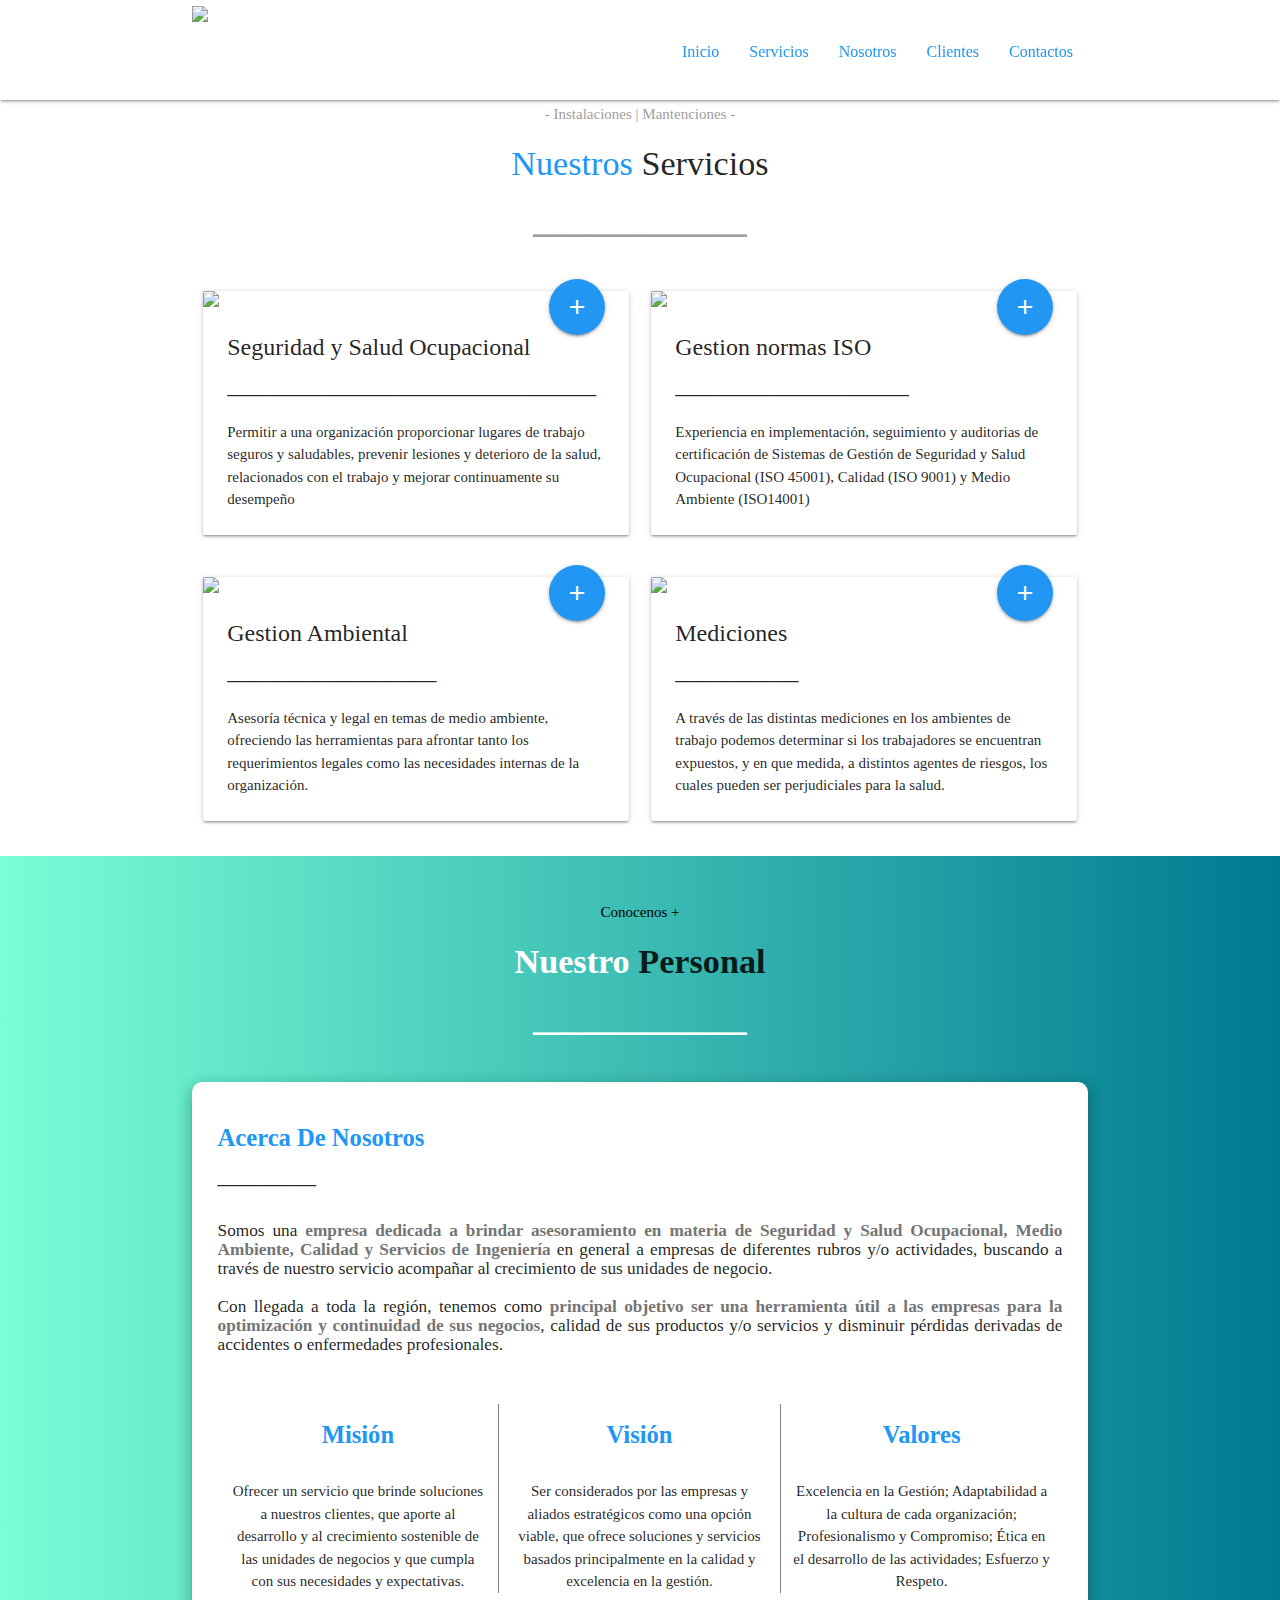
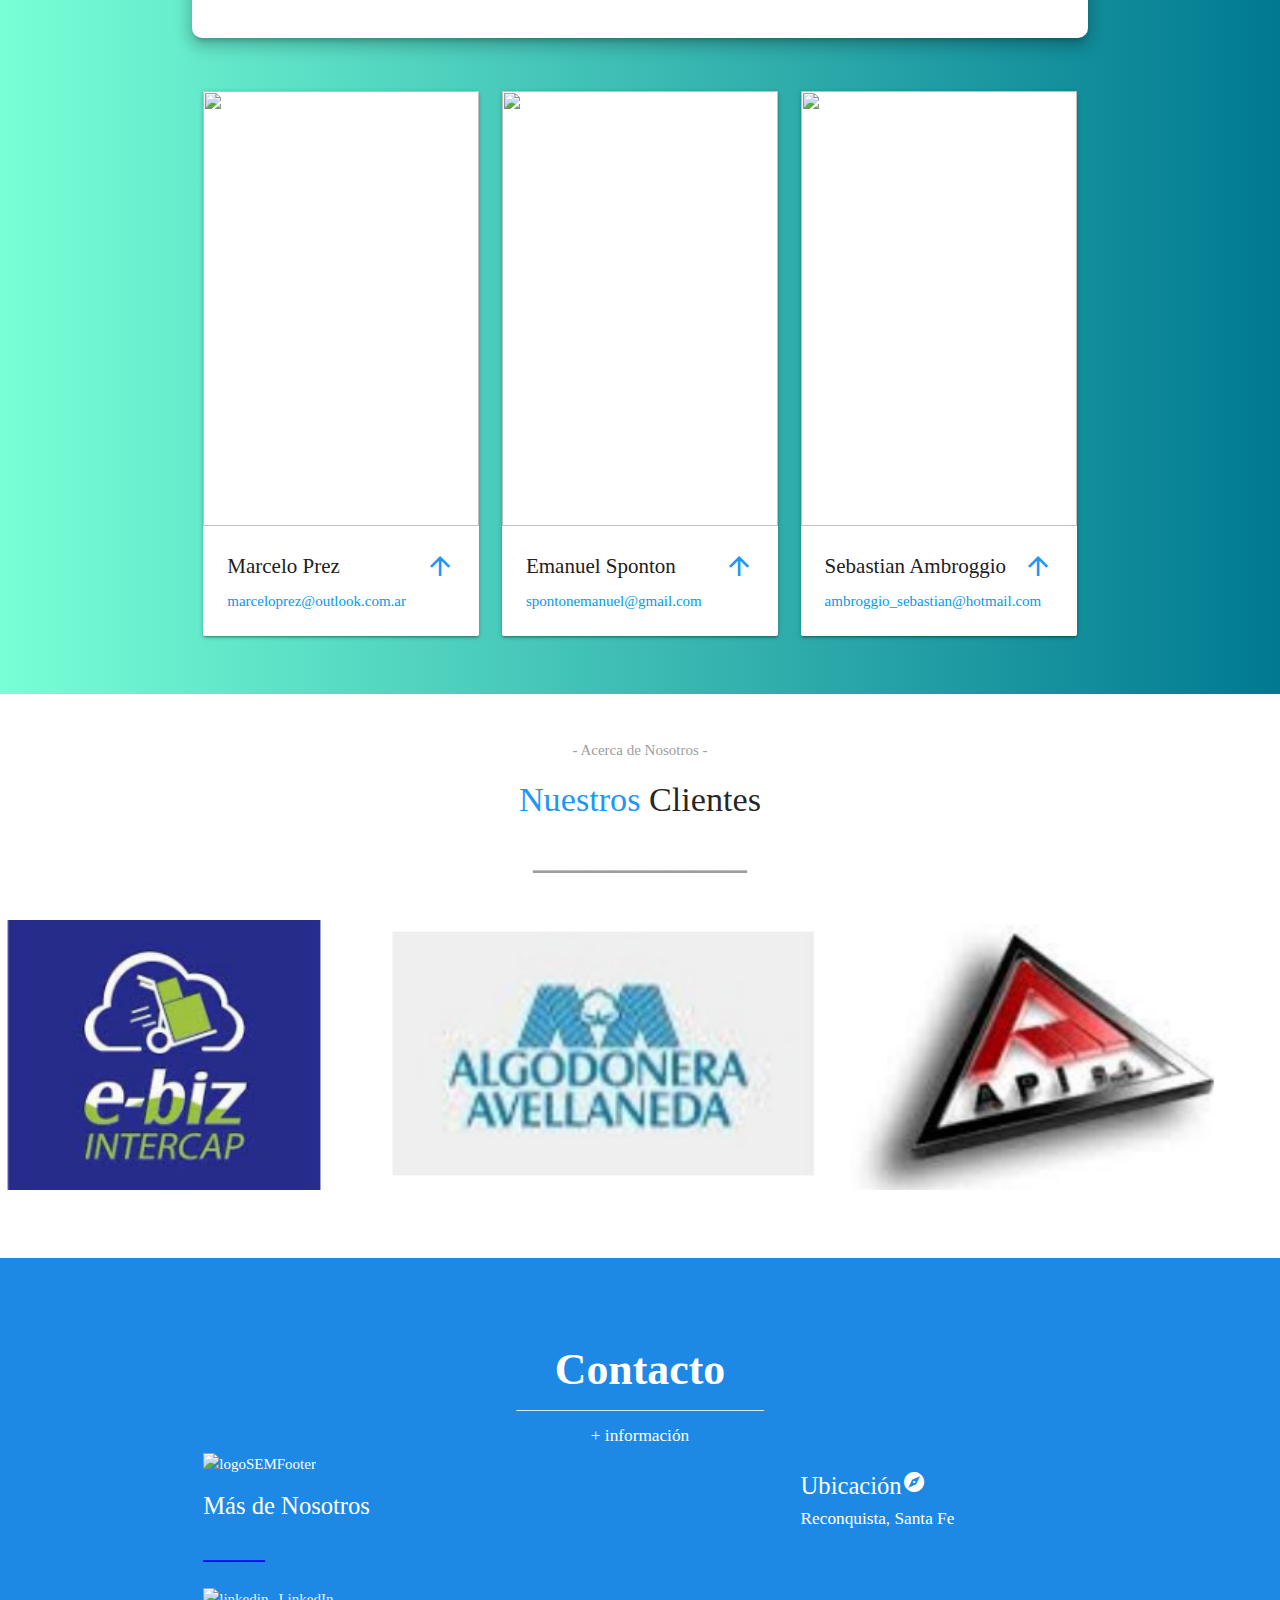
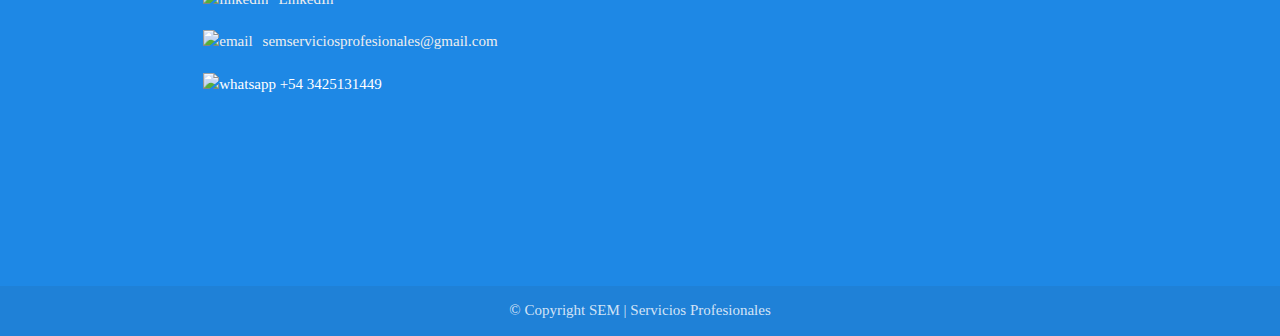
==== commit 8ff8a0aa: "tiraEmpresas act - gestAmbient act - infoNos act" ====
--- a/index.html
+++ b/index.html
@@ -306,8 +306,10 @@
                                         class="material-icons right blue-text small">arrow_downward</i></span>
                                 <br>
                                 <p>
-                                    Here is some more information about this product that is only revealed once clicked
-                                    on.
+                                    Marcelo Prez. Licenciado en Higiene y Seguridad en el Trabajo, recibido en la
+                                    Universidad Nacional del Litoral. Trabajo como asesor externo de Seguridad y Salud
+                                    Ocupacional. Docente en la
+                                    Universidad Tecnológica Nacional.
                                 </p>
                             </div>
                         </div>
@@ -329,8 +331,9 @@
                                         class="material-icons right blue-text small">arrow_downward</i></span>
                                 <br>
                                 <p>
-                                    Here is some more information about this product that is only revealed once clicked
-                                    on.
+                                    Emanuel Sponton. Licenciado en Higiene y Seguridad en el Trabajo, con experiencia en
+                                    implementación y mantenimiento de Sistemas de Gestión ISO 45001/18, ISO 9001/15.
+                                    Auditor de Sistemas de Gestión Integrados de Normas ISO 9001, ISO 45001 e ISO 14001.
                                 </p>
                             </div>
                         </div>
@@ -352,8 +355,10 @@
                                         class="material-icons right blue-text small">arrow_downward</i></span>
                                 <br>
                                 <p>
-                                    Here is some more information about this product that is only revealed once clicked
-                                    on.
+                                    Sebastian Ambroggio. Licenciado en Higiene y Seguridad en el Trabajo. Recibido en la
+                                    Universidad Nacional Literal.
+                                    Trabajo como asesor externo de Seguridad y Salud Ocupacional. Desarrollo de trabajos
+                                    en industria tabacalera y aceiteras.
                                 </p>
                             </div>
                         </div>
@@ -380,20 +385,51 @@
         </div>
         <br>
 
-        <div class="carousel carousel-slider container">
+        <!-- <div class="carousel carousel-slider container">
             <a class="carousel-item" href="#!"><img src="images/tiraEmpresas1.jpg"></a>
             <a class="carousel-item" href="#!"><img src="images/tiraEmpresas2.jpg"></a>
             <a class="carousel-item" href="#!"><img src="images/tiraEmpresas3.jpg"></a>
-        </div>
-        <br>
+        </div> -->
+
+        <div class="slider">
+            <ul class="slides">
+                <li>
+                    <img src="images/tiraEmpresas1.png">
+                </li>
+                <li>
+                    <img src="images/tiraEmpresas2.png">
+                </li>
+            </ul>
+        </div>
+        <br><br><br>
     </main>
 
 
 
     <!-- FOOTER -->
-    <footer id="contactos" class="page-footer" style="background-color: #1e88e5;">
-        <br>
-        <div class="container">
+    <footer class="page-footer" style="background-color: #1e88e5;">
+        <!-- <svg width="100%" height="100%" id="svg" viewBox="0 0 1440 700" xmlns="http://www.w3.org/2000/svg"
+            class="transition duration-300 ease-in-out delay-150">
+            <path
+                d="M 0,700 C 0,700 0,175 0,175 C 79.9794871794872,134.64358974358976 159.9589743589744,94.28717948717949 236,117 C 312.0410256410256,139.7128205128205 384.1435897435897,225.49487179487178 466,229 C 547.8564102564103,232.50512820512822 639.4666666666666,153.73333333333332 733,121 C 826.5333333333334,88.26666666666668 921.9897435897437,101.57179487179488 991,116 C 1060.0102564102563,130.42820512820512 1102.5743589743588,145.97948717948717 1173,156 C 1243.4256410256412,166.02051282051283 1341.7128205128206,170.51025641025643 1440,175 C 1440,175 1440,700 1440,700 Z"
+                stroke="none" stroke-width="0" fill="#1e88e566"
+                class="transition-all duration-300 ease-in-out delay-150 path-0" transform="rotate(-180 720 350)">
+            </path>
+            <path
+                d="M 0,700 C 0,700 0,350 0,350 C 68.35128205128203,315.8461538461538 136.70256410256405,281.6923076923077 217,302 C 297.29743589743595,322.3076923076923 389.5410256410257,397.0769230769231 479,401 C 568.4589743589743,404.9230769230769 655.1333333333333,338.00000000000006 724,322 C 792.8666666666667,305.99999999999994 843.9256410256411,340.9230769230769 917,346 C 990.0743589743589,351.0769230769231 1085.1641025641024,326.3076923076923 1176,322 C 1266.8358974358976,317.6923076923077 1353.4179487179488,333.8461538461538 1440,350 C 1440,350 1440,700 1440,700 Z"
+                stroke="none" stroke-width="0" fill="#1e88e588"
+                class="transition-all duration-300 ease-in-out delay-150 path-1" transform="rotate(-180 720 350)">
+            </path>
+            <path
+                d="M 0,700 C 0,700 0,525 0,525 C 86.84615384615384,558.3256410256411 173.69230769230768,591.651282051282 245,586 C 316.3076923076923,580.348717948718 372.0769230769231,535.7205128205128 445,511 C 517.9230769230769,486.2794871794872 607.9999999999999,481.46666666666675 690,489 C 772.0000000000001,496.53333333333325 845.9230769230769,516.4128205128205 938,539 C 1030.076923076923,561.5871794871795 1140.3076923076922,586.8820512820513 1227,585 C 1313.6923076923078,583.1179487179487 1376.8461538461538,554.0589743589744 1440,525 C 1440,525 1440,700 1440,700 Z"
+                stroke="none" stroke-width="0" fill="#1e88e5ff"
+                class="transition-all duration-300 ease-in-out delay-150 path-2" transform="rotate(-180 720 350)">
+            </path>
+        </svg> -->
+
+        <!-- Contactos -->
+        <br><br><br>
+        <div id="contactos" class="container">
             <div class="row">
                 <div class="center container">
                     <h3 class="contactoFooter"><b>Contacto</b></h3>
@@ -484,6 +520,19 @@
             var instances = M.Parallax.init(elems);
         });
     </script>
+
+    <!-- Slider -->
+    <script>
+        document.addEventListener('DOMContentLoaded', function () {
+            var elems = document.querySelectorAll('.slider');
+            var instances = M.Slider.init(elems, {
+                height: 270,
+                indicators: false,
+                duration: 400,
+                interval: 4000
+            });
+        });
+    </script>
 </body>
 
 </html>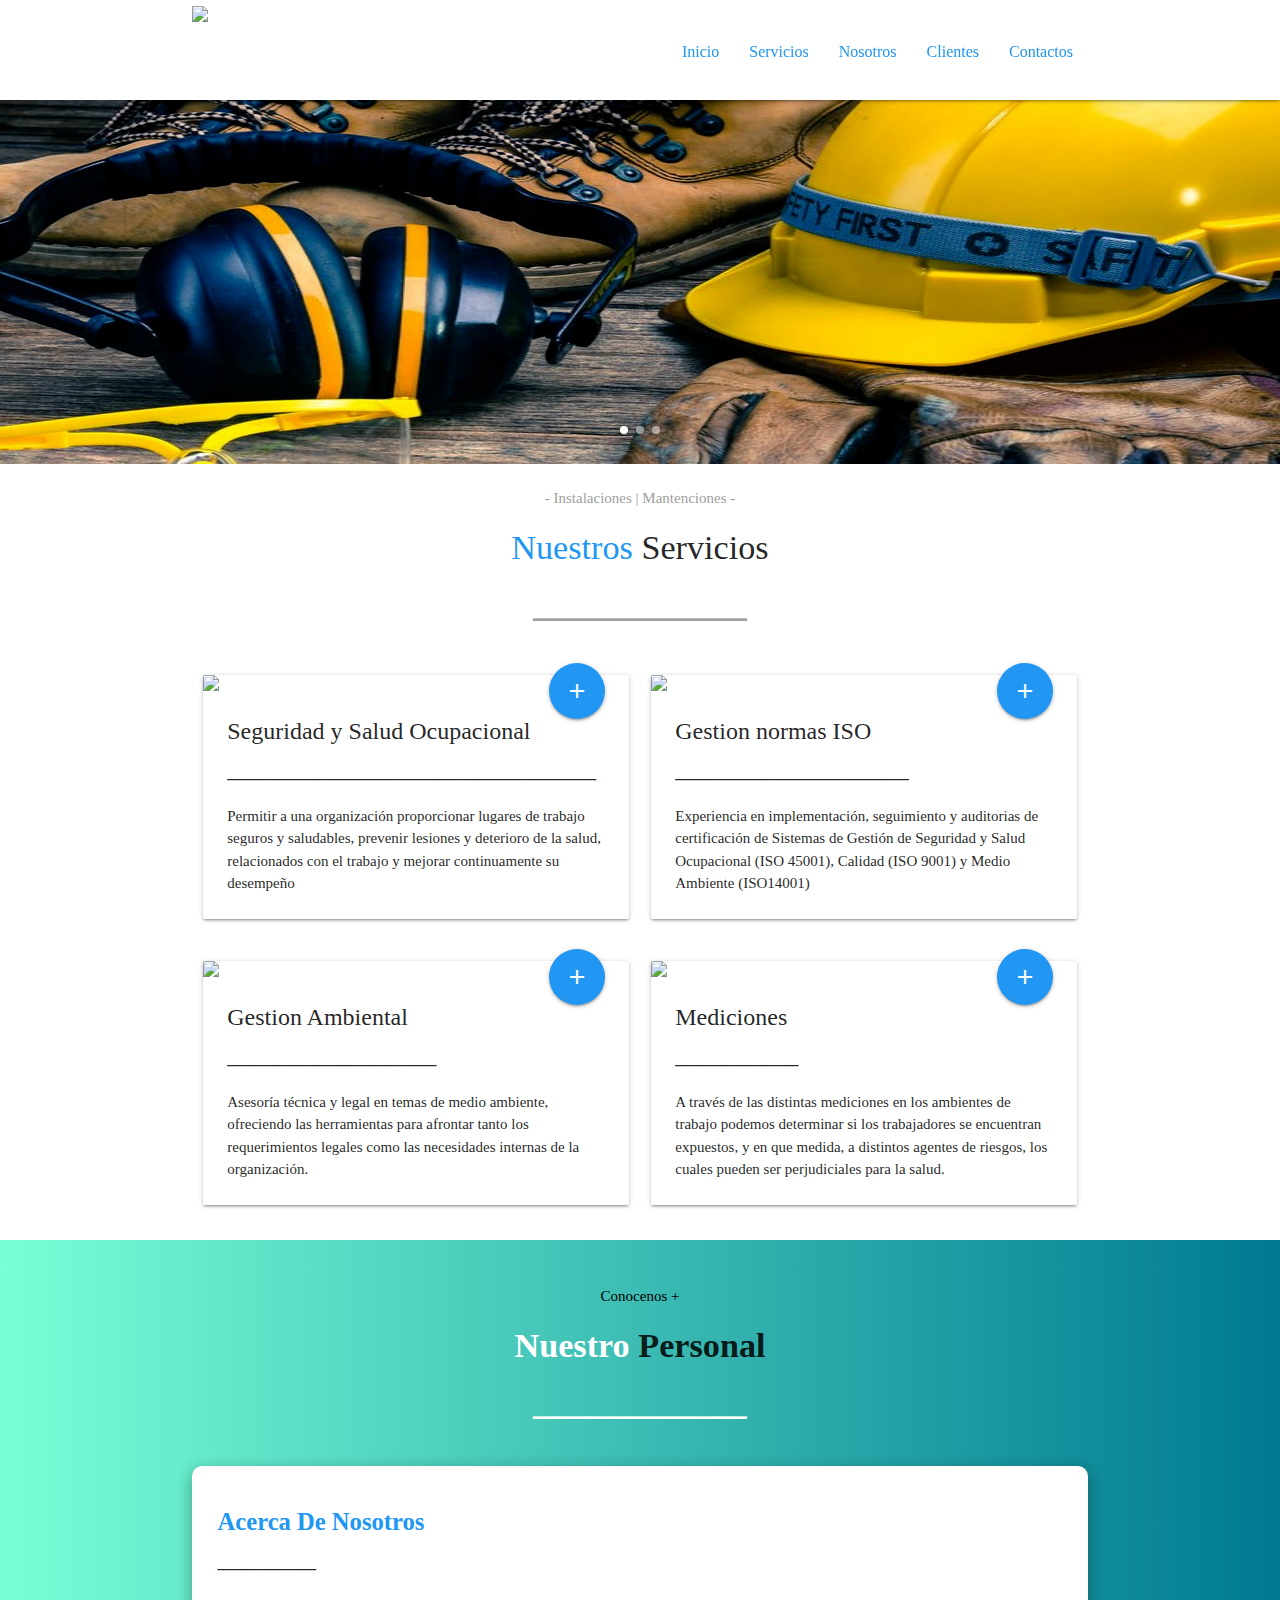
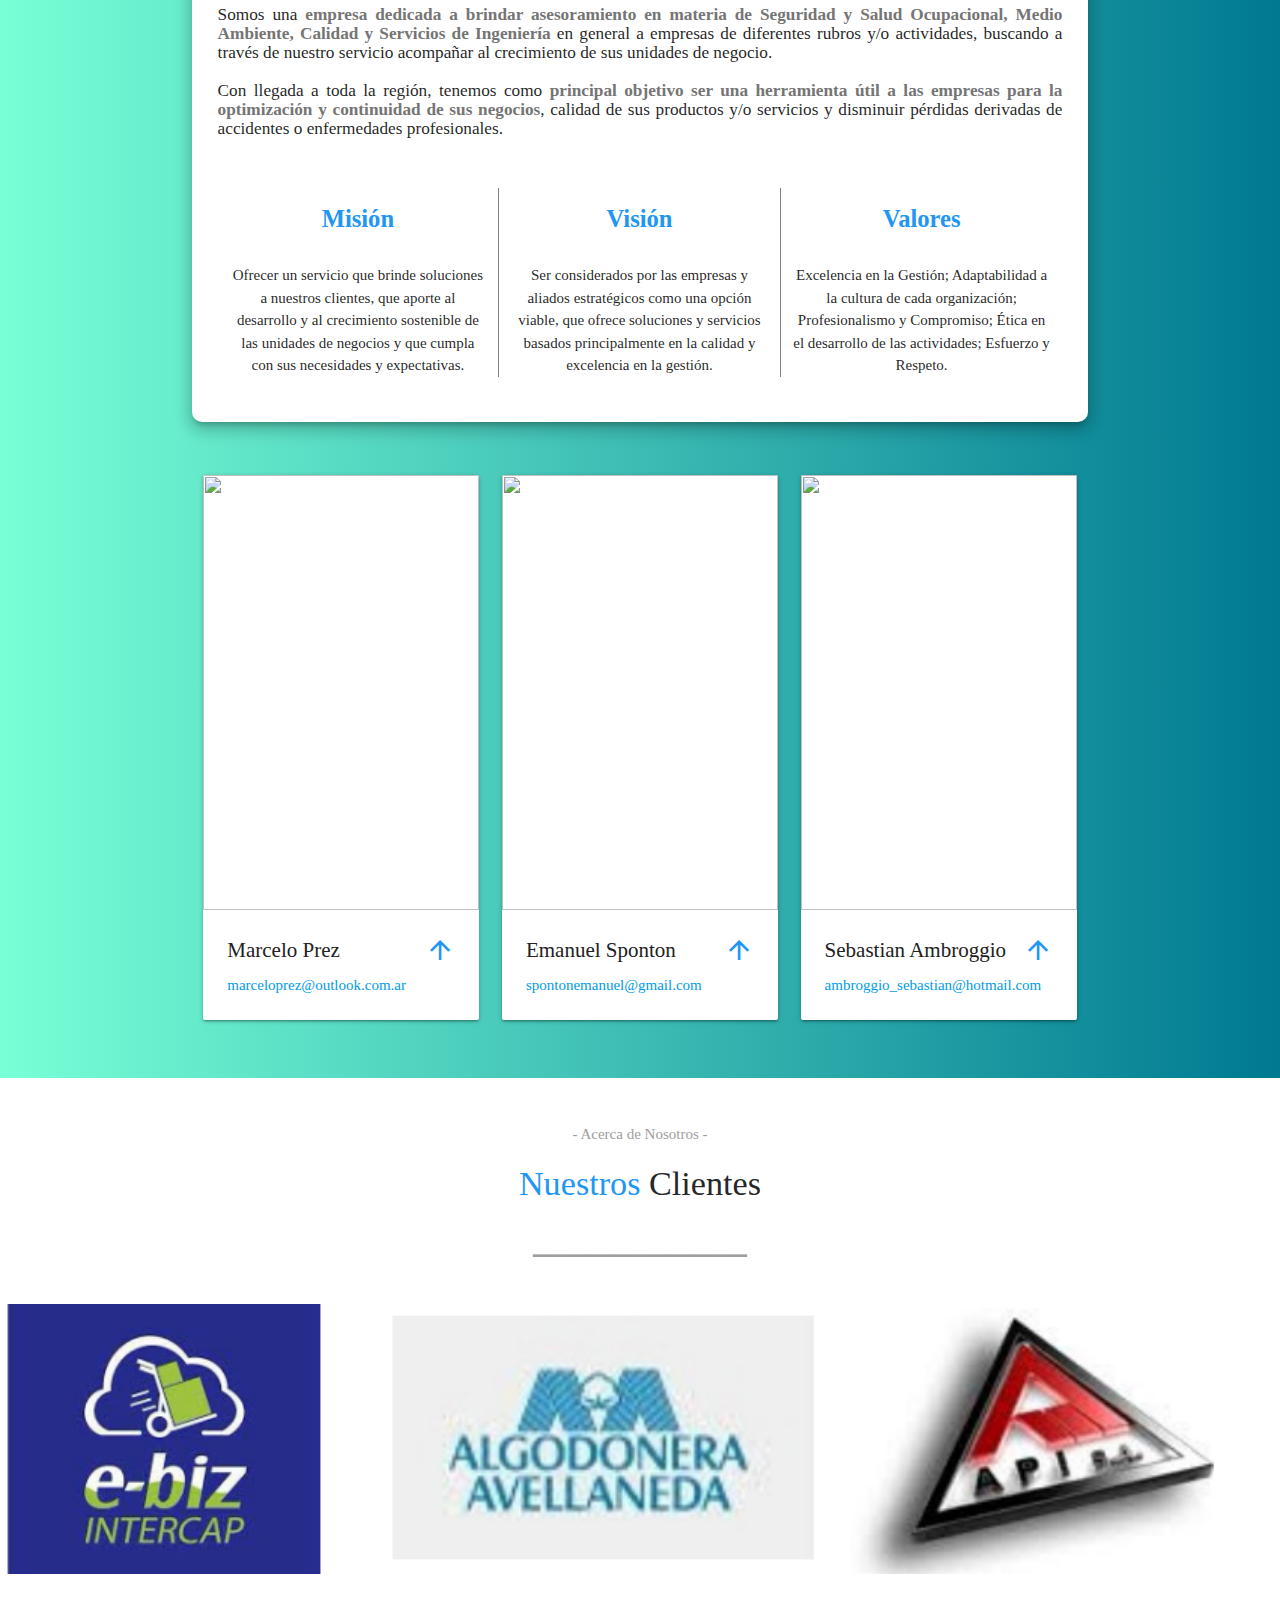
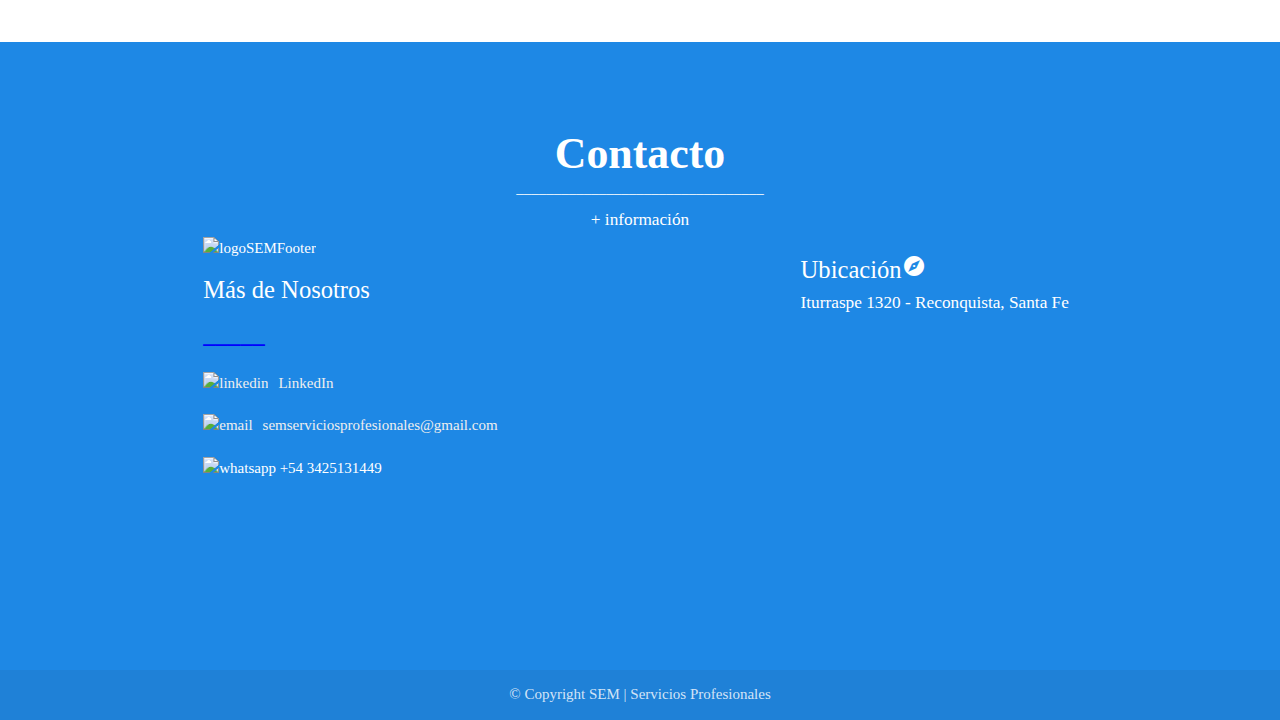
==== commit b27c605e: "pagina completa" ====
--- a/index.html
+++ b/index.html
@@ -98,14 +98,14 @@
     <main>
         <!-- CAROUSEL -->
         <div id="inicio" class="carousel carousel-slider hide-on-med-and-down">
-            <a class="carousel-item" href="#!"><img src="images/imgSlide1.png" /></a>
-            <a class="carousel-item" href="#!"><img src="images/imgSlide2.png" /></a>
-            <a class="carousel-item" href="#!"><img src="images/FormacionPersonal (1).jpg" /></a>
-        </div>
-
+            <a class="carousel-item" href="#!"><img src="images/imagenCar_1.png" style="height: 400px;"/></a>
+            <a class="carousel-item" href="#!"><img src="images/imagenCar_2.jpg" style="height: 400px;"/></a>
+            <a class="carousel-item" href="#!"><img src="images/imagenCar_3.png" style="height: 400px;"/></a>
+        </div>
+        
         <!-- MOBILE -->
-        <div id="inicioMobile" class="carousel carousel-slider hide-on-med-and-up">
-            <a class="carousel-item" href="#!"><img src="images/imgSlide1.png" /></a>
+        <div id="inicio" class="carousel carousel-slider hide-on-med-and-up">
+            <a class="carousel-item" href="#!"><img src="images/imgSlide1.png"/></a>
             <a class="carousel-item" href="#!"><img src="images/imgSlide2.png" /></a>
             <a class="carousel-item" href="#!"><img src="images/FormacionPersonal (1).jpg" /></a>
         </div>
@@ -385,13 +385,13 @@
         </div>
         <br>
 
-        <!-- <div class="carousel carousel-slider container">
-            <a class="carousel-item" href="#!"><img src="images/tiraEmpresas1.jpg"></a>
-            <a class="carousel-item" href="#!"><img src="images/tiraEmpresas2.jpg"></a>
-            <a class="carousel-item" href="#!"><img src="images/tiraEmpresas3.jpg"></a>
-        </div> -->
-
-        <div class="slider">
+        <!-- MOBILE -->
+        <div class="carousel carousel-slider container hide-on-med-and-up">
+            <a class="carousel-item" href="#!"><img src="images/tiraEmpresas2.png"></a>
+            <a class="carousel-item" href="#!"><img src="images/tiraEmpresas1.png"></a>
+        </div>
+
+        <div class="slider hide-on-med-and-down">
             <ul class="slides">
                 <li>
                     <img src="images/tiraEmpresas1.png">
@@ -460,11 +460,12 @@
                 </div>
                 <div class="col l4 offset-l2 s12 hide-on-med-and-down">
                     <h5 class="white-text">Ubicación<i class="material-icons">explore</i></h5>
-                    <h6>Reconquista, Santa Fe</h6>
+                    <h6>Iturraspe 1320 - Reconquista, Santa Fe</h6>
                     <ul>
                         <iframe
-                            src="https://www.google.com/maps/embed?pb=!1m18!1m12!1m3!1d55742.57929769755!2d-59.70052361012968!3d-29.167288746682278!2m3!1f0!2f0!3f0!3m2!1i1024!2i768!4f13.1!3m3!1m2!1s0x944eba9a3ba2dbab%3A0x350cd5b5c9792e95!2sReconquista%2C%20Santa%20Fe!5e0!3m2!1ses-419!2sar!4v1646677681670!5m2!1ses-419!2sar"
-                            width="400" height="300" style="border:0;" allowfullscreen="" loading="lazy"></iframe>
+                            src="https://www.google.com/maps/embed?pb=!1m18!1m12!1m3!1d3484.757437972767!2d-59.65237320000001!3d-29.1423441!2m3!1f0!2f0!3f0!3m2!1i1024!2i768!4f13.1!3m3!1m2!1s0x944eba9cc1baf9d5%3A0x38c6884756368bf5!2sIturraspe%201320%2C%20S3560DZB%20Reconquista%2C%20Santa%20Fe!5e0!3m2!1ses-419!2sar!4v1652746783805!5m2!1ses-419!2sar"
+                            width="400" height="300" style="border:0;" allowfullscreen="" loading="lazy"
+                            referrerpolicy="no-referrer-when-downgrade"></iframe>
                     </ul>
                 </div>
             </div>
